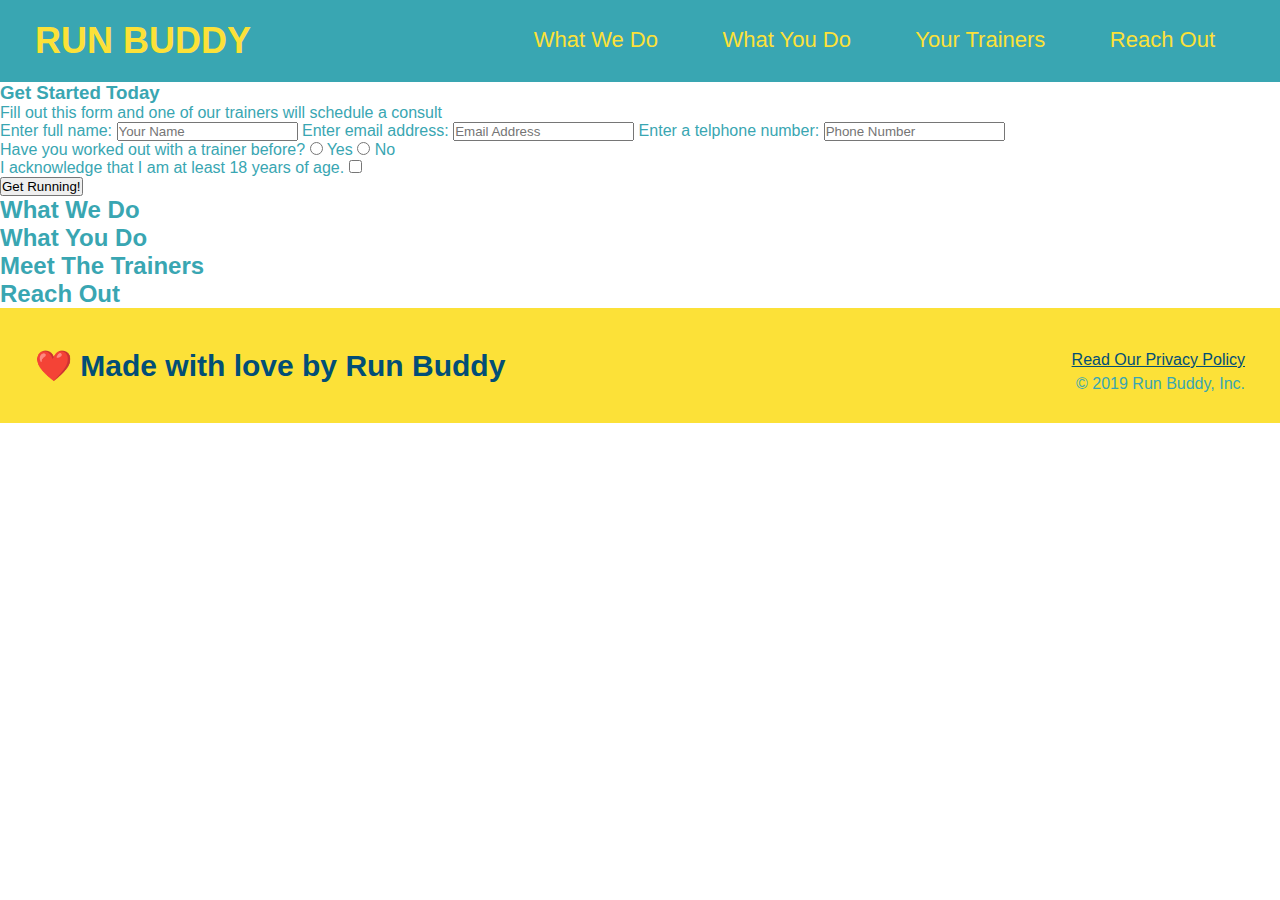
==== index.html @ 5d07b34a "added trainer consult form contents" ====
<!DOCTYPE html>

<html lang="en">

    <head>

        <meta charset="UTF-8"/>

        <link rel = "stylesheet" href = "./assets/css/style.css">

        <title>Run Buddy</title>

    </head>

    <body>
        <!--Header Section-->
        <header>
            <h1>RUN BUDDY</h1>
            <nav>
                <!-- Unordered List Element -->
                <ul>
                    <!-- List Item Element -->
                    <li>
                        <!-- Anchor Element -->
                        <a href = "#what-we-do">What We Do</a>
                    </li>

                    <li>
                        <a href = "#what-you-do">What You Do</a>
                    </li>

                    <li>
                        <a href = "#your-trainers">Your Trainers</a>
                    </li>

                    <li>
                        <a href = "#reach-out">Reach Out</a>
                    </li>
                </ul>
            </nav>
        </header>

        <!--Hero/Jumbotron-->
        <section>
            <div>

                <h3>Get Started Today</h3>

                <p>Fill out this form and one of our trainers will schedule a consult</p>
            
            <!-- Add Form Element -->
            <form>

                <!-- Full Name -->
                <label for="name">Enter full name:</label>

                <input type="text" placeholder="Your Name" name="name" id="name"/>

                <!-- Email -->
                <label for="email">Enter email address:</label>

                <input type="email" placeholder="Email Address" name="email" id="email"/>

                <!-- Phone -->
                <label for="phone">Enter a telphone number:</label>

                <input type="tel" placeholder="Phone Number" name="phone" id="phone"/>

                <p>
                    Have you worked out with a trainer before?

                    <input type="radio" name="trainer-confirm" id="trainer-yes"/>

                    <label for="trainer-yes">Yes</label>

                    <input type="radio" name="trainer-confirm" id="trainer-no"/>

                    <label for="trainer-no">No</label>

                </p>

                <p>

                    <label for="checkbox">I acknowledge that I am at least 18 years of age.</label>

                    <input type="checkbox" name="age-confirm" id="checkbox"/>

                </p>
                <button type="submit">

                    Get Running!
                
                </button>
            </form>
            </div>
        </section>
        
        <!--What We Do Section-->
        <section>
            <h2>What We Do</h2>
        </section>

        <!--What You Do Section-->
        <section>
            <h2>What You Do</h2>
        </section>

        <!--Meet The Trainers Section-->
        <section>
            <h2>Meet The Trainers</h2>
        </section>

        <!--Reach Out Section-->
        <section>
            <h2>Reach Out</h2>
        </section>

        <!--Footer Section-->
        <footer>
            <h2>❤️ Made with love by Run Buddy</h2>

            <div>
                <a href = "#">Read Our Privacy Policy</a><br />

                &copy; 2019 Run Buddy, Inc.

            </div>
        </footer>
        
    </body>

</html>
---- assets/css/style.css ----
*{
    margin: 0;

    padding: 0;

    box-sizing: border-box;
}

body {
    /* more on this crazy alphanumerical value in a minute*/
    color: #39a6b2;

    font-family: Arial, Helvetica, sans-serif;
}

header{
    /* apply styles to <header> */
    padding: 20px 35px;

    background-color: #39a6b2;  
}
header h1 {
    font-weight: bold;

    font-size: 36px;

    color: #fce138;

    margin: 0;

    display: inline;
}

header a{
    text-decoration: none;

    color: #fce138;
}

header nav{
    float: right;

    margin: 7px 0;

}
header nav ul li{
    display: inline;

}

header nav ul li a{
    margin: 0 30px;

    font-weight: lighter;

    font-size: 22px;

}

footer {
    background-color: #fce138;

    width: 100%;

    padding: 40px 35px;
}

footer h2{
    display: inline;

    color: #024e76;
    
    font-size: 30px;

    margin: 0;
}

footer div{
    float: right;

    line-height: 1.5;

    text-align: right;
}

footer a{
    color: #024e76;
}
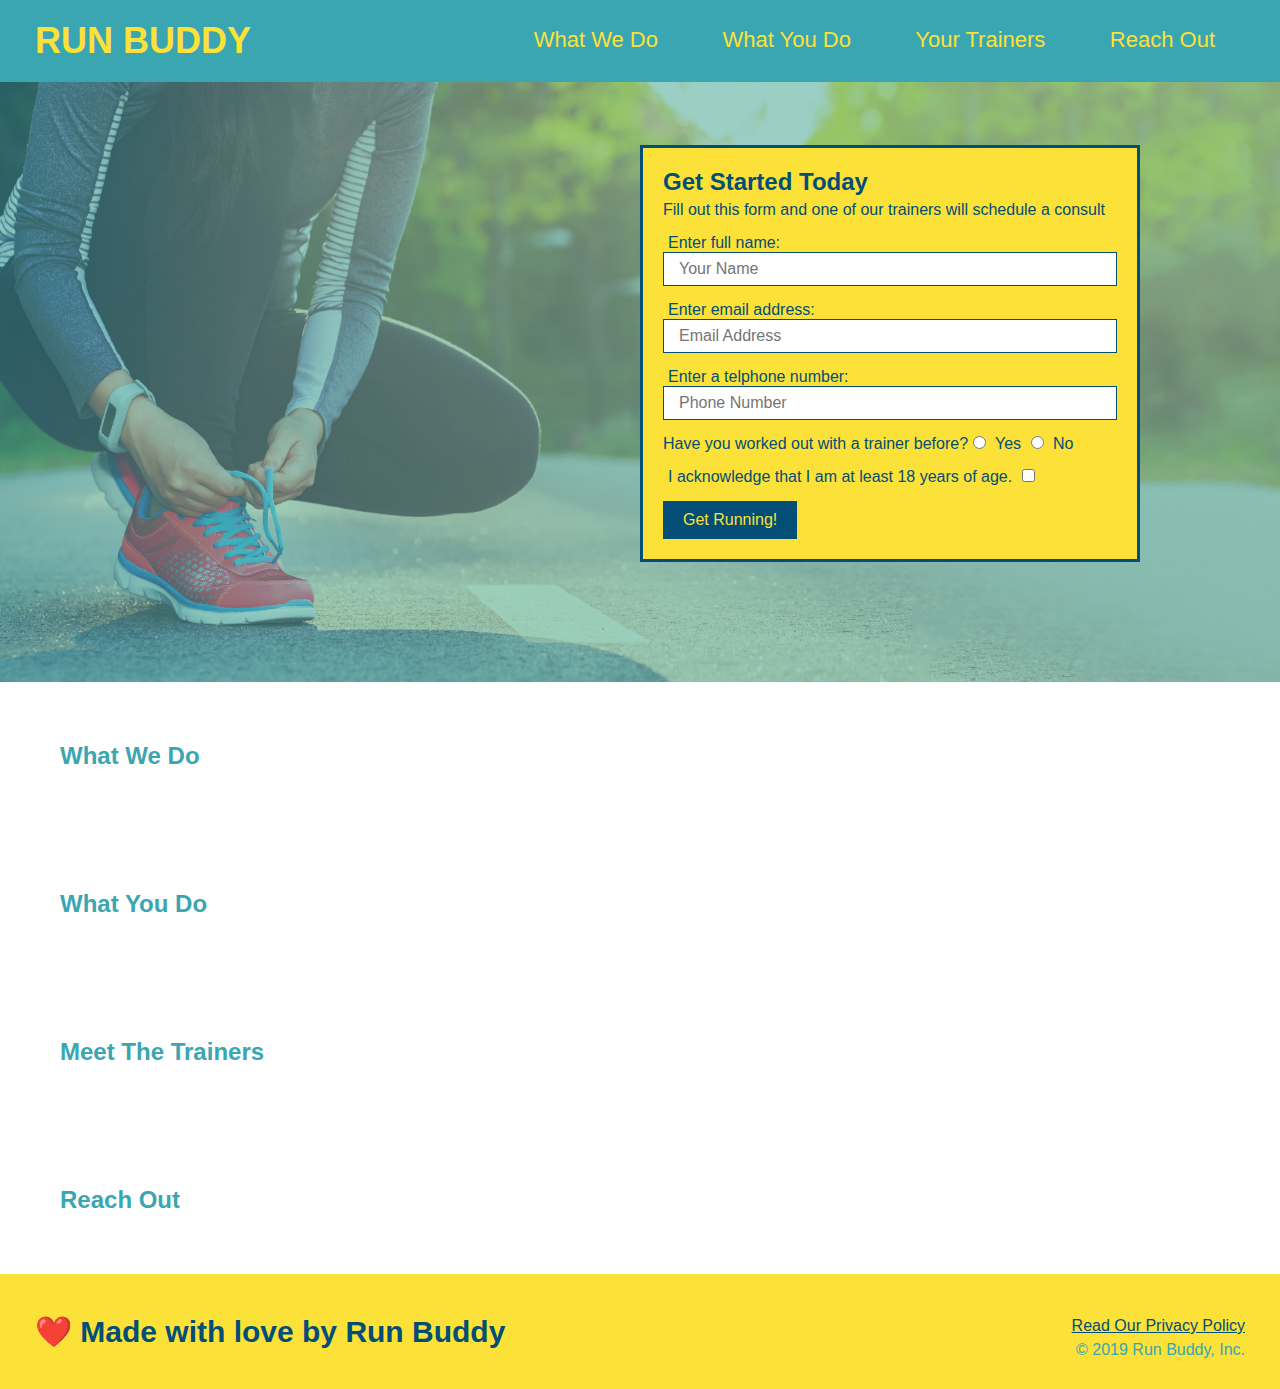
==== commit e2c4b2d5: "completed hero-form" ====
--- a/index.html
+++ b/index.html
@@ -41,8 +41,8 @@
         </header>
 
         <!--Hero/Jumbotron-->
-        <section>
-            <div>
+        <section class="hero">
+            <div class="hero-form">
 
                 <h3>Get Started Today</h3>
 
@@ -54,17 +54,17 @@
                 <!-- Full Name -->
                 <label for="name">Enter full name:</label>
 
-                <input type="text" placeholder="Your Name" name="name" id="name"/>
+                <input type="text" placeholder="Your Name" name="name" id="name" class="form-input"/>
 
                 <!-- Email -->
                 <label for="email">Enter email address:</label>
 
-                <input type="email" placeholder="Email Address" name="email" id="email"/>
+                <input type="email" placeholder="Email Address" name="email" id="email" class="form-input"/>
 
                 <!-- Phone -->
                 <label for="phone">Enter a telphone number:</label>
 
-                <input type="tel" placeholder="Phone Number" name="phone" id="phone"/>
+                <input type="tel" placeholder="Phone Number" name="phone" id="phone" class="form-input"/>
 
                 <p>
                     Have you worked out with a trainer before?
--- a/assets/css/style.css
+++ b/assets/css/style.css
@@ -85,4 +85,84 @@
 
 footer a{
     color: #024e76;
-}+}
+
+section{
+    padding: 60px;
+
+}
+
+/* Hero Styling*/
+.hero{
+    background-image: url("../images/hero-bg.jpg");
+
+    height: 600px;
+
+    background-size: cover;
+
+    background-position: center;
+
+    position: relative;
+}
+
+.hero-form{
+    color: #024e76;
+
+    background-color: #fce138 ;
+
+    padding: 20px;
+
+    width: 500px;
+    
+    border: solid 3px #024e76;
+    
+    position: absolute;
+
+    bottom: 120px;
+
+    right: 140px;
+}
+
+.hero-form h3{
+    margin: 0;
+
+    font-size: 24px;
+}
+
+.hero-form p{
+    margin: 5px 0 15px 0;
+}
+
+.form-input{
+    border: 1px solid #024e76;
+
+    display: block;
+
+    padding: 7px 15px;
+
+    font-size: 16px;
+
+    color: #024e76;
+
+    width: 100%;
+
+    margin-bottom: 15px;
+
+}
+
+.hero-form label{
+    margin: 0 5px;
+}
+
+.hero-form button{
+    color: #fce138;
+
+    background-color: #024e76;
+    
+    border: none;
+
+    padding: 10px 20px;
+    
+    font-size: 16px;
+}
+/* Hero Styling End*/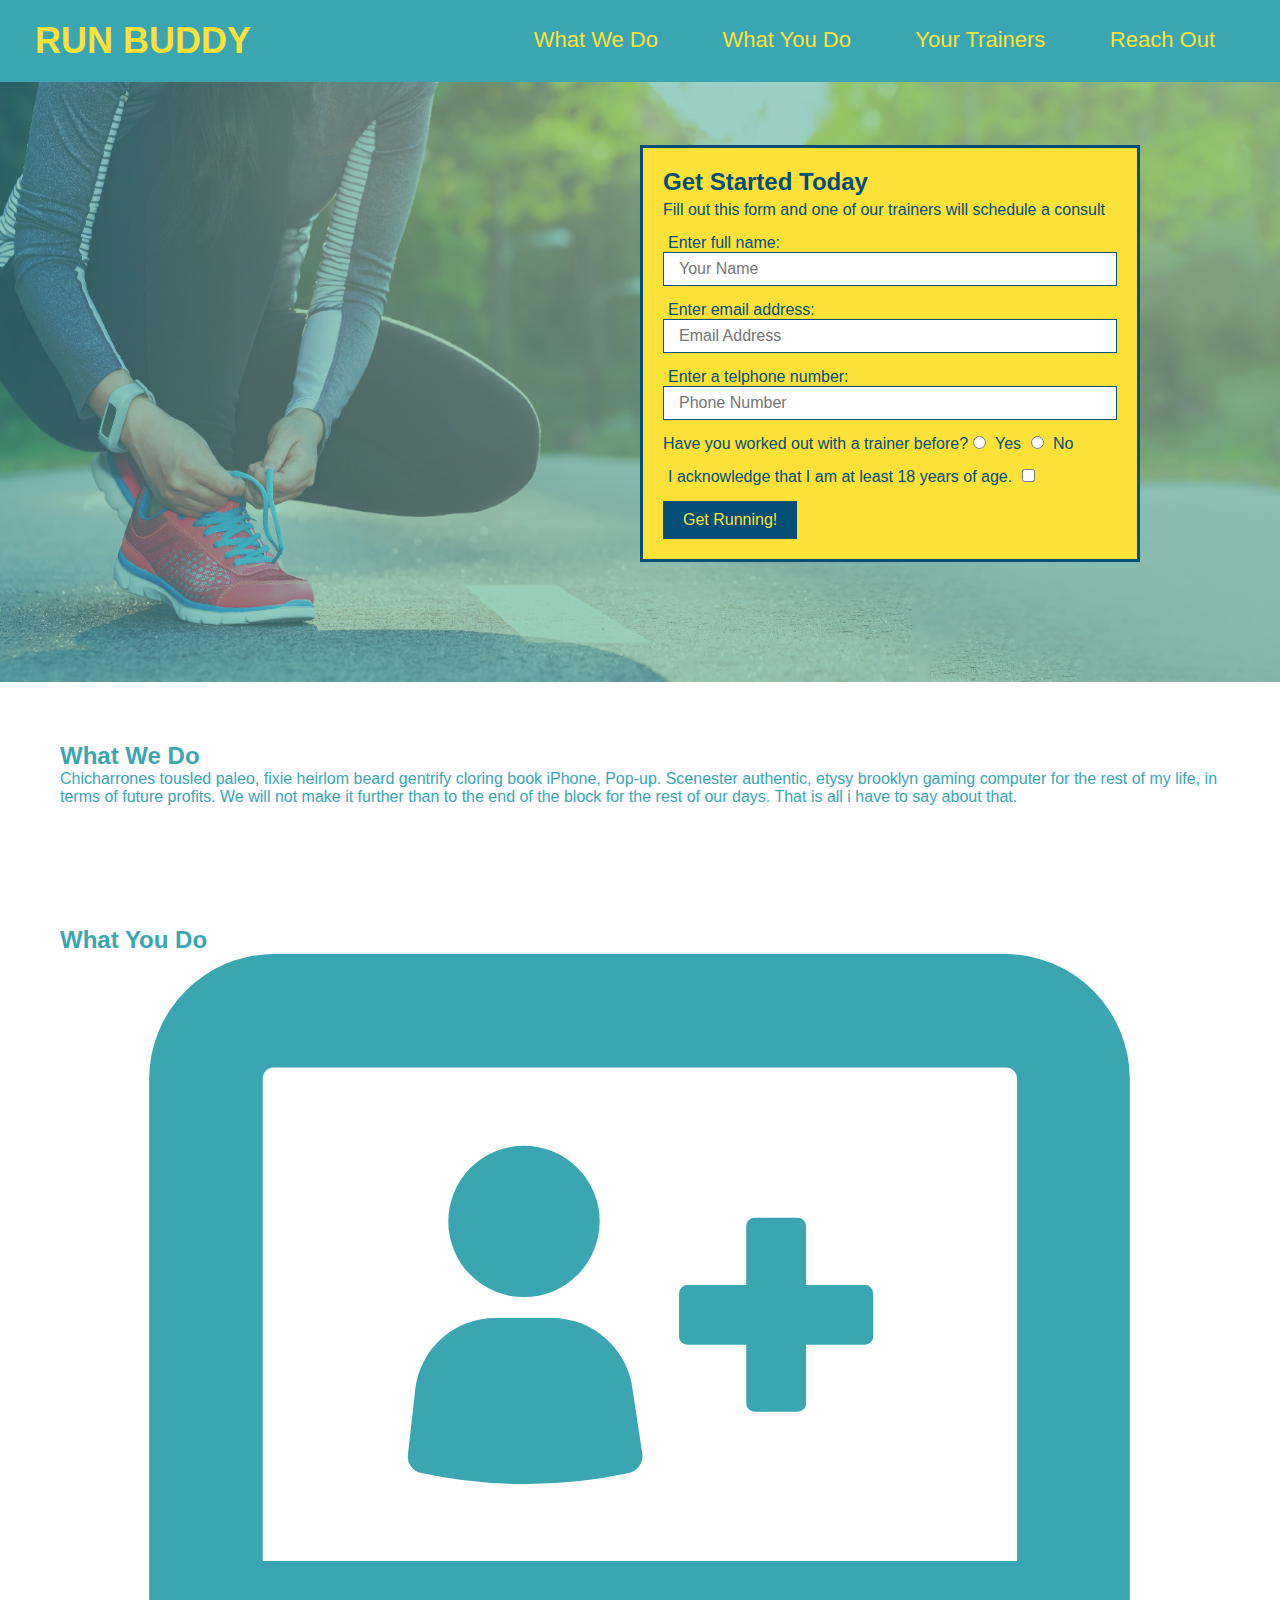
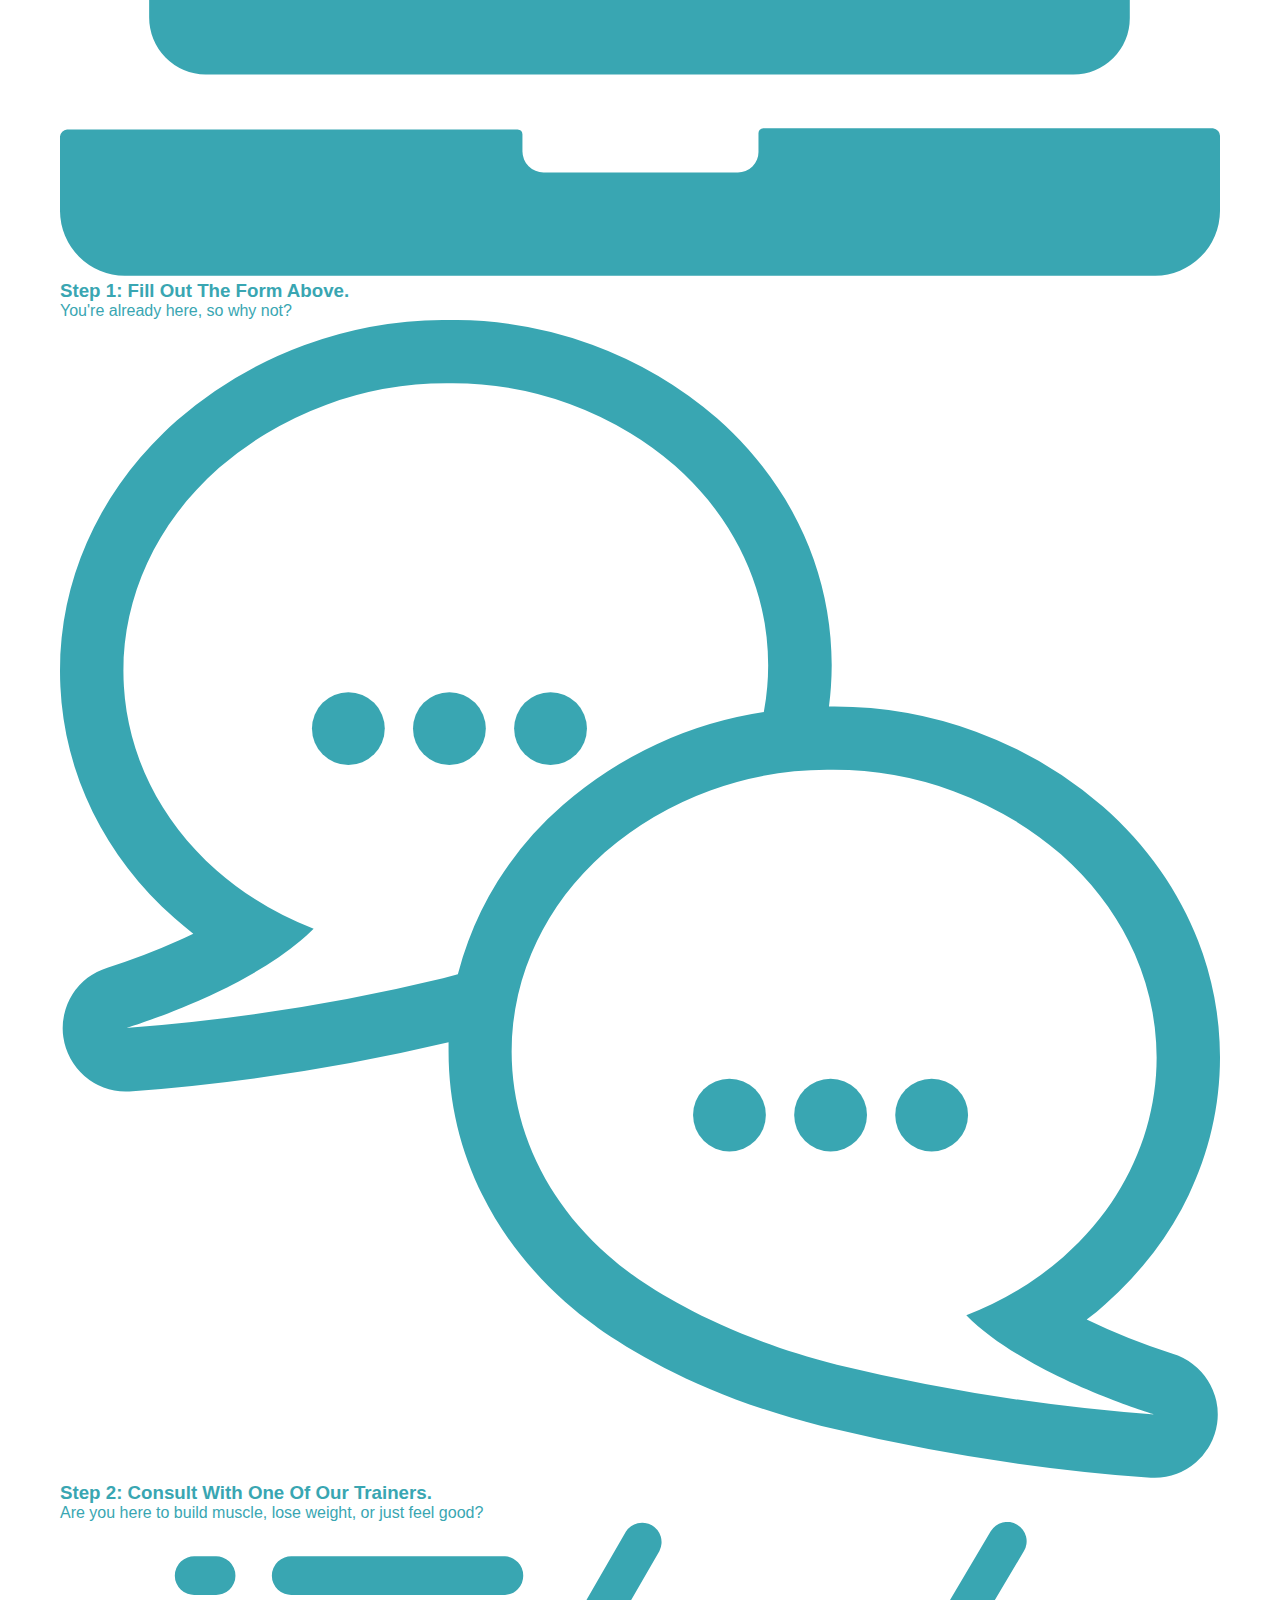
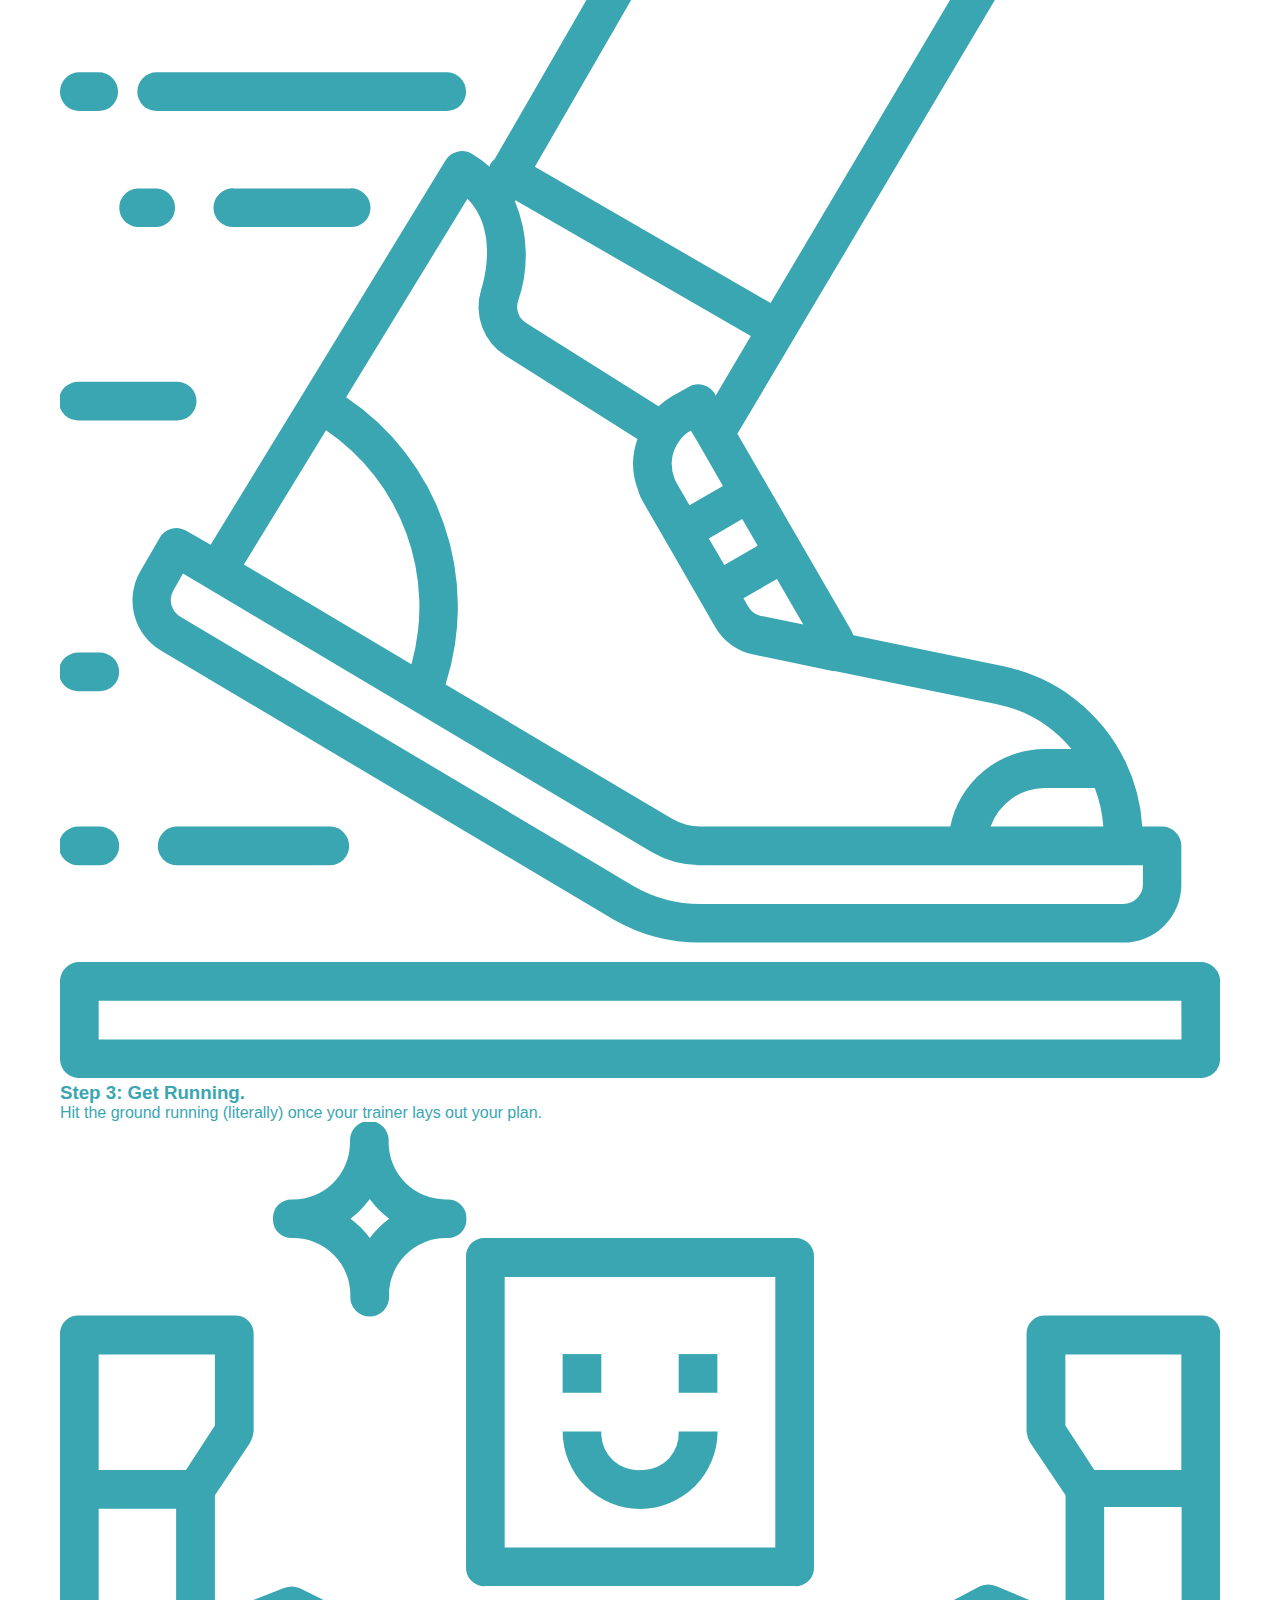
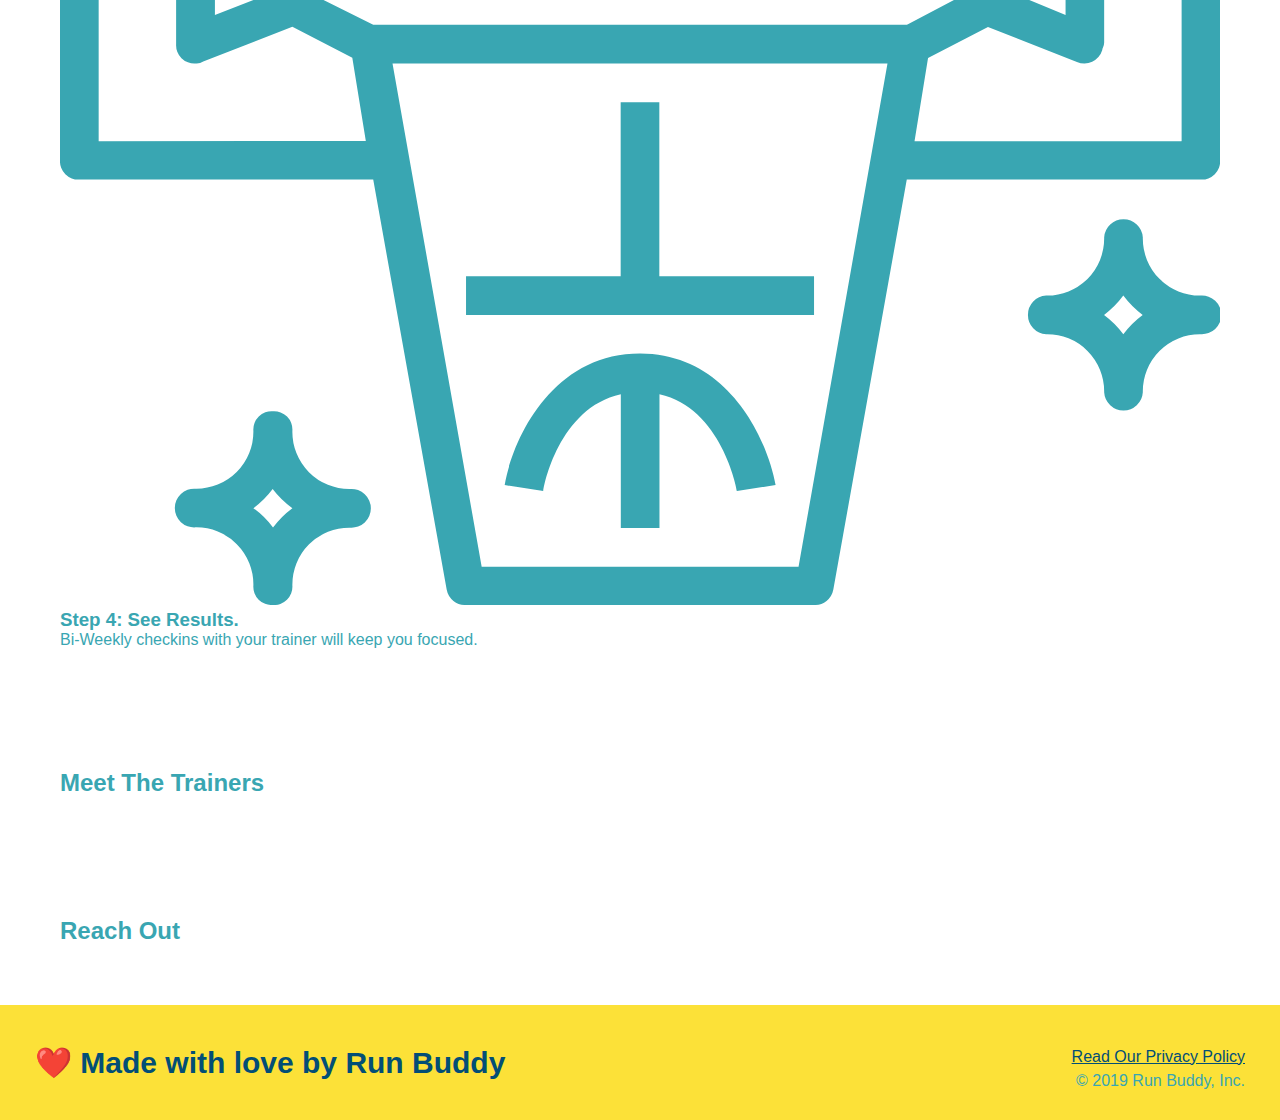
==== commit 04e6d309: "added step icons for what you do section" ====
--- a/index.html
+++ b/index.html
@@ -39,7 +39,7 @@
                 </ul>
             </nav>
         </header>
-
+        
         <!--Hero/Jumbotron-->
         <section class="hero">
             <div class="hero-form">
@@ -96,22 +96,68 @@
         </section>
         
         <!--What We Do Section-->
-        <section>
+        <section id="what-we-do">
             <h2>What We Do</h2>
+
+            <p>
+                Chicharrones tousled paleo,  fixie heirlom beard gentrify cloring book iPhone, Pop-up. Scenester authentic, etysy brooklyn gaming computer for the rest of my life, in terms of future profits. We will not make it further than to the end of the block for the rest of our days. That is all i have to say about that.
+            </p>
+
         </section>
 
         <!--What You Do Section-->
-        <section>
+        <section id="what-you-do">
             <h2>What You Do</h2>
+
+                <div>
+
+                    <img src="./assets/images/step-1.svg" alt=""/>
+
+                    <h3>Step 1: Fill Out The Form Above.</h3>
+
+                    <p>You're already here, so why not?</p>
+
+                </div>
+                
+                <div>
+
+                    <img src="./assets/images/step-2.svg" alt=""/>
+
+                    <h3>Step 2: Consult With One Of Our Trainers.</h3>
+
+                    <p>Are you here to build muscle, lose weight, or just feel good?</p>
+
+                </div>
+
+                <div>
+
+                    <img src="./assets/images/step-3.svg" alt=""/>
+
+                    <h3>Step 3: Get Running.</h3>
+
+                    <p>Hit the ground running (literally) once your trainer lays out your plan.</p>
+
+                </div>
+
+                <div>
+
+                    <img src="./assets/images/step-4.svg" alt=""/>
+
+                    <h3>Step 4: See Results.</h3>
+
+                    <p>Bi-Weekly checkins with your trainer will keep you focused.</p>
+                    
+                </div>
+
         </section>
 
         <!--Meet The Trainers Section-->
-        <section>
+        <section id="your-trainers">
             <h2>Meet The Trainers</h2>
         </section>
 
         <!--Reach Out Section-->
-        <section>
+        <section id="reach-out">
             <h2>Reach Out</h2>
         </section>
 
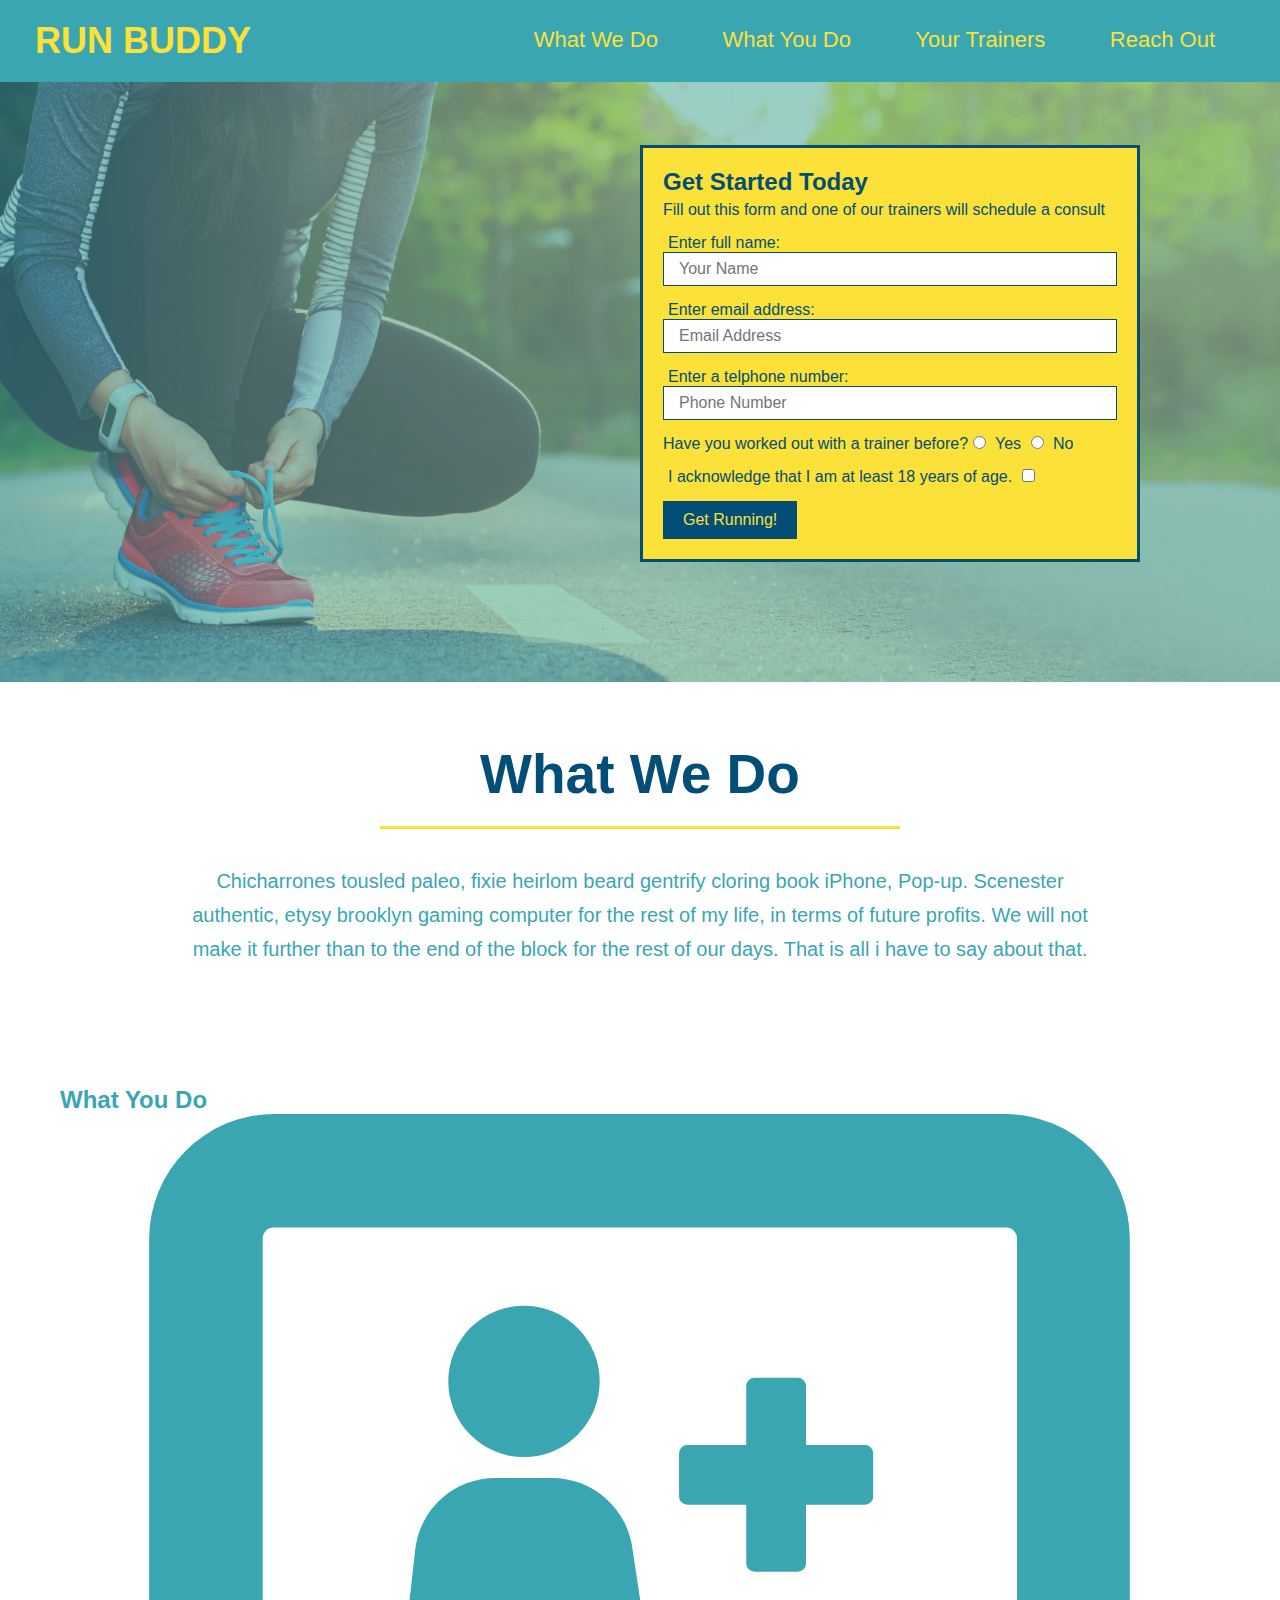
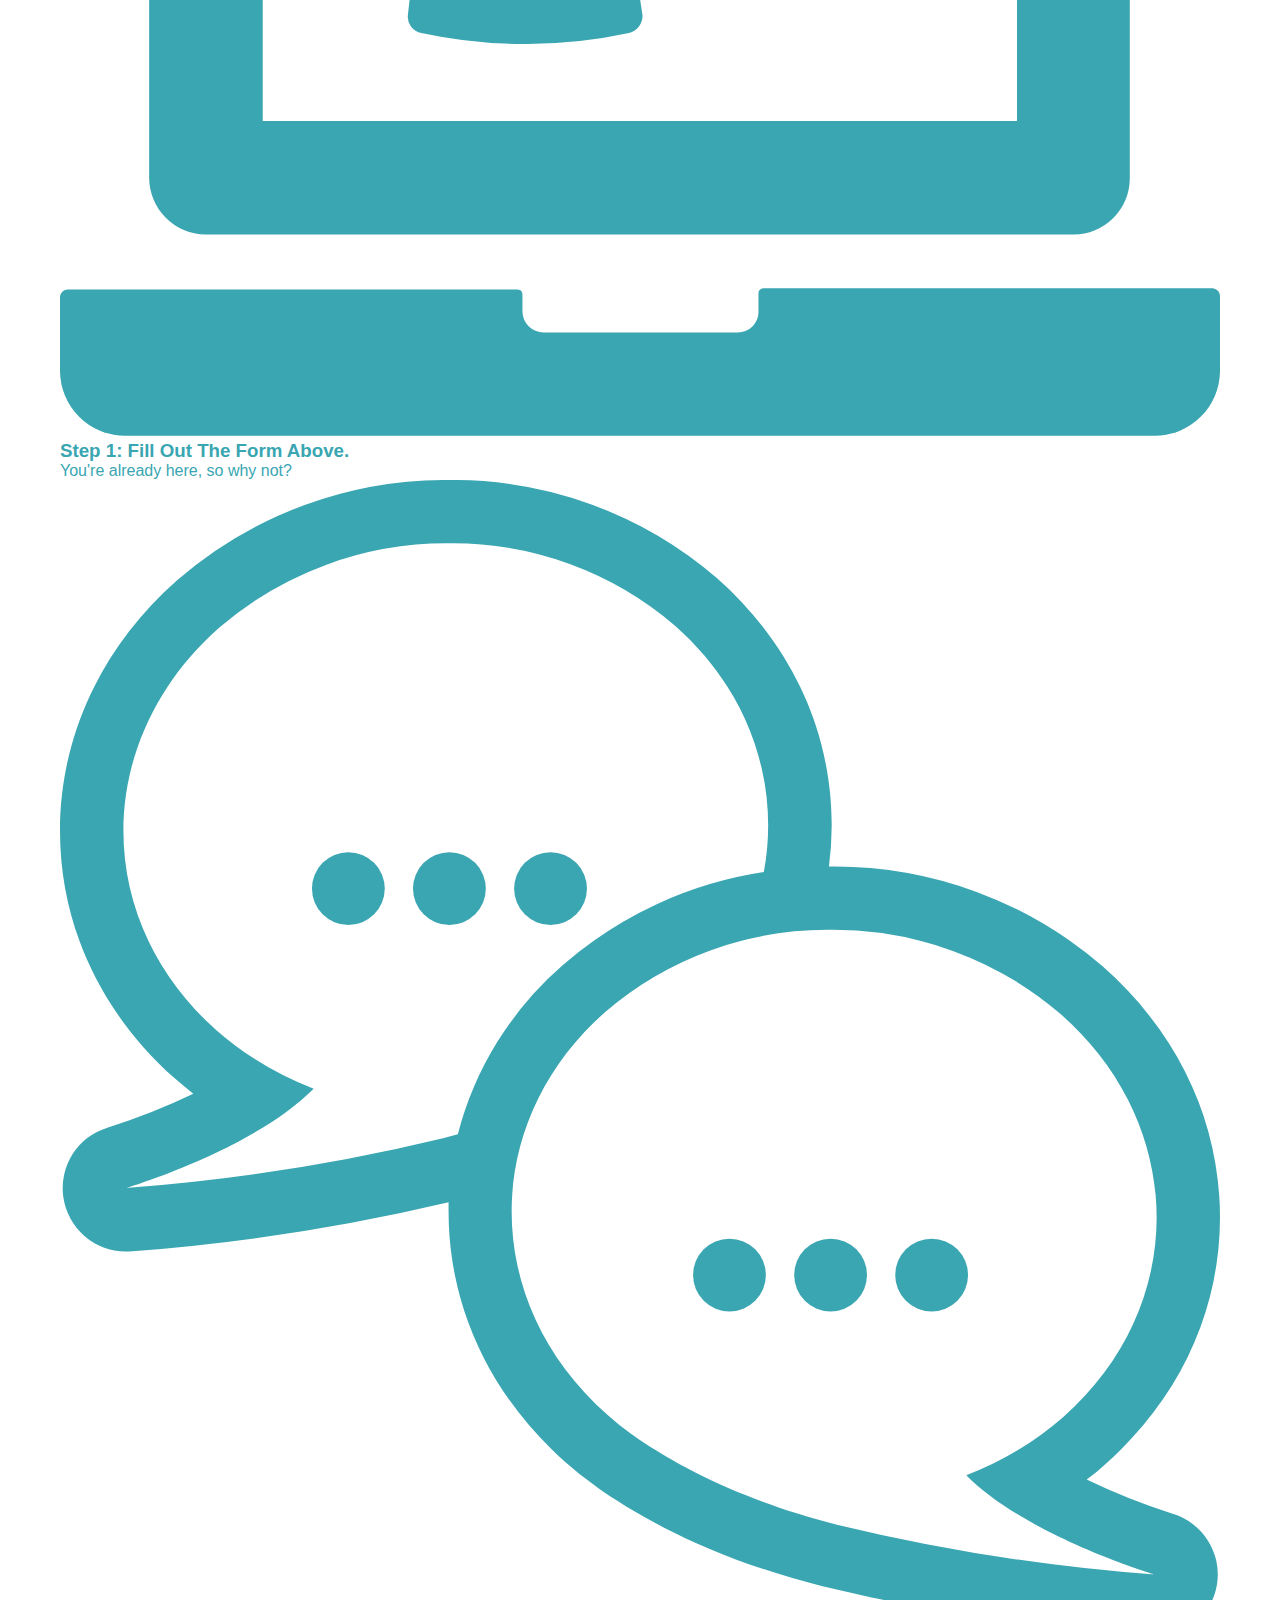
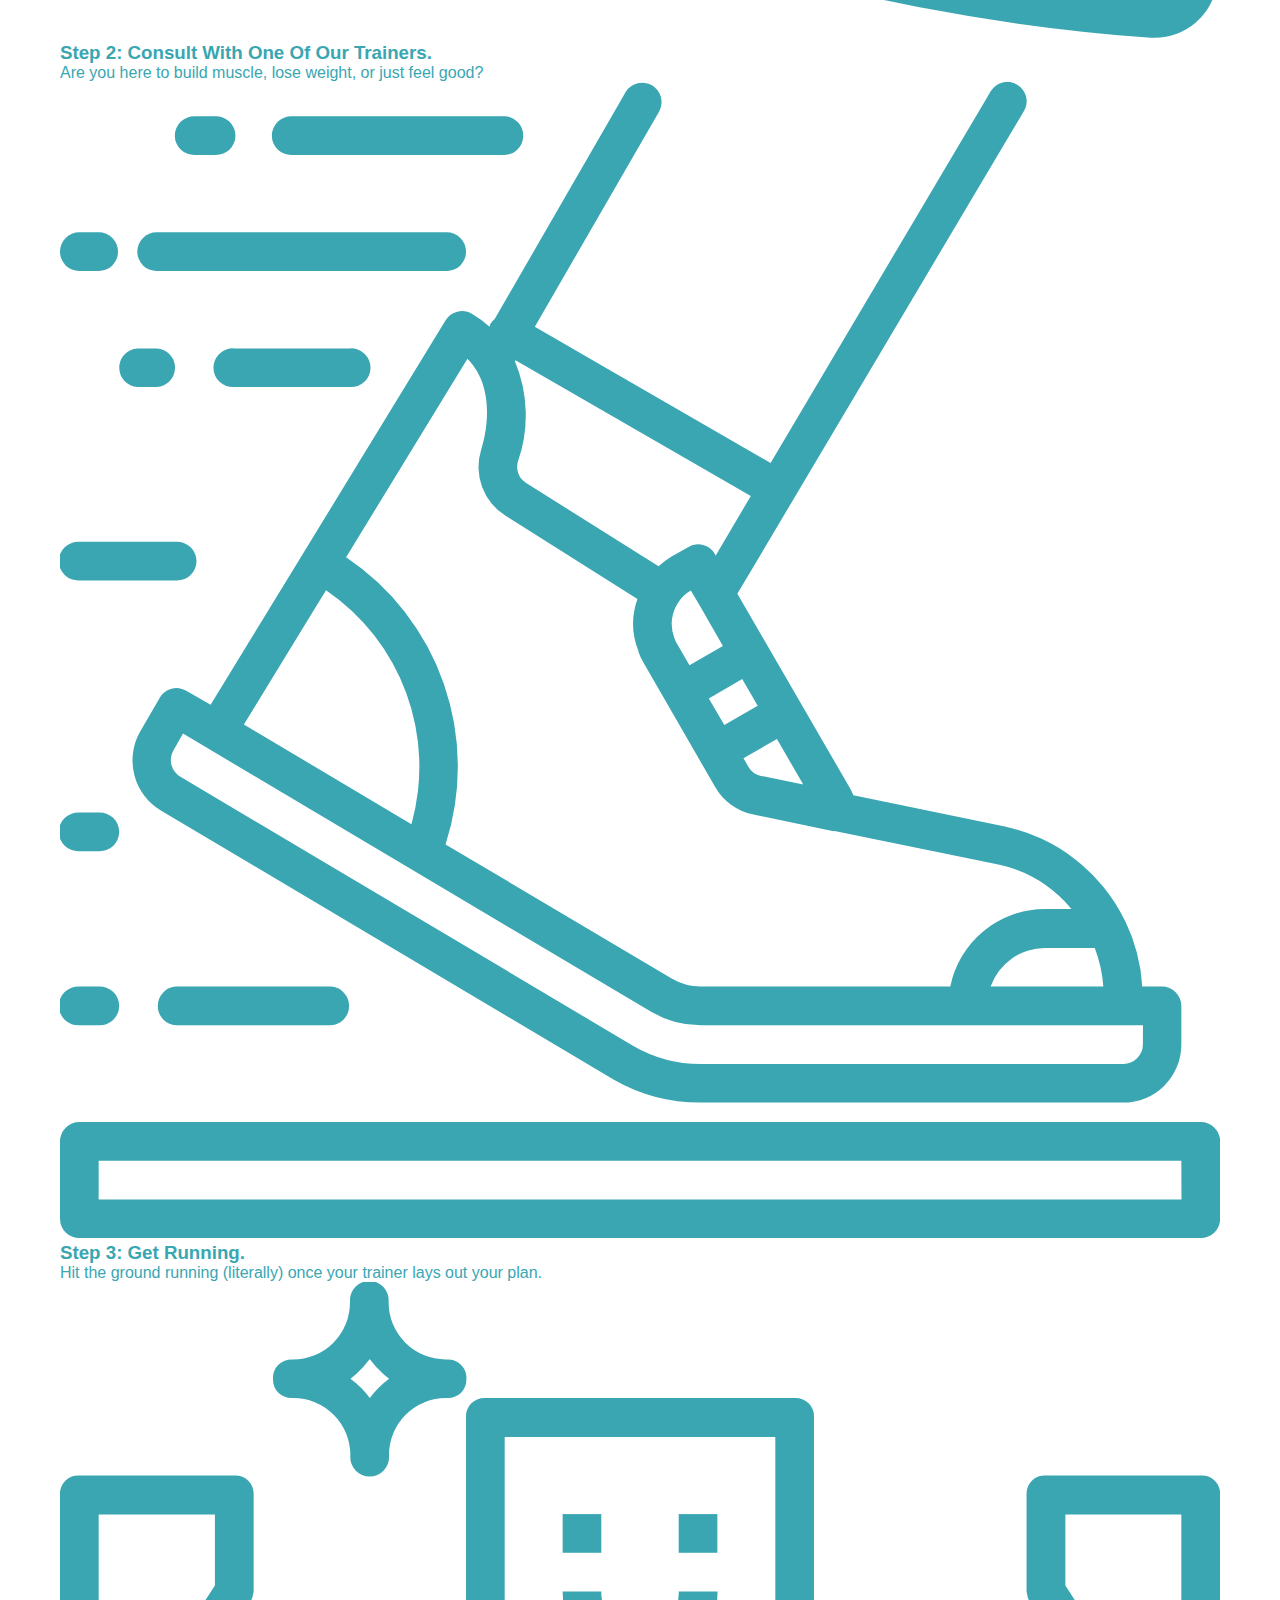
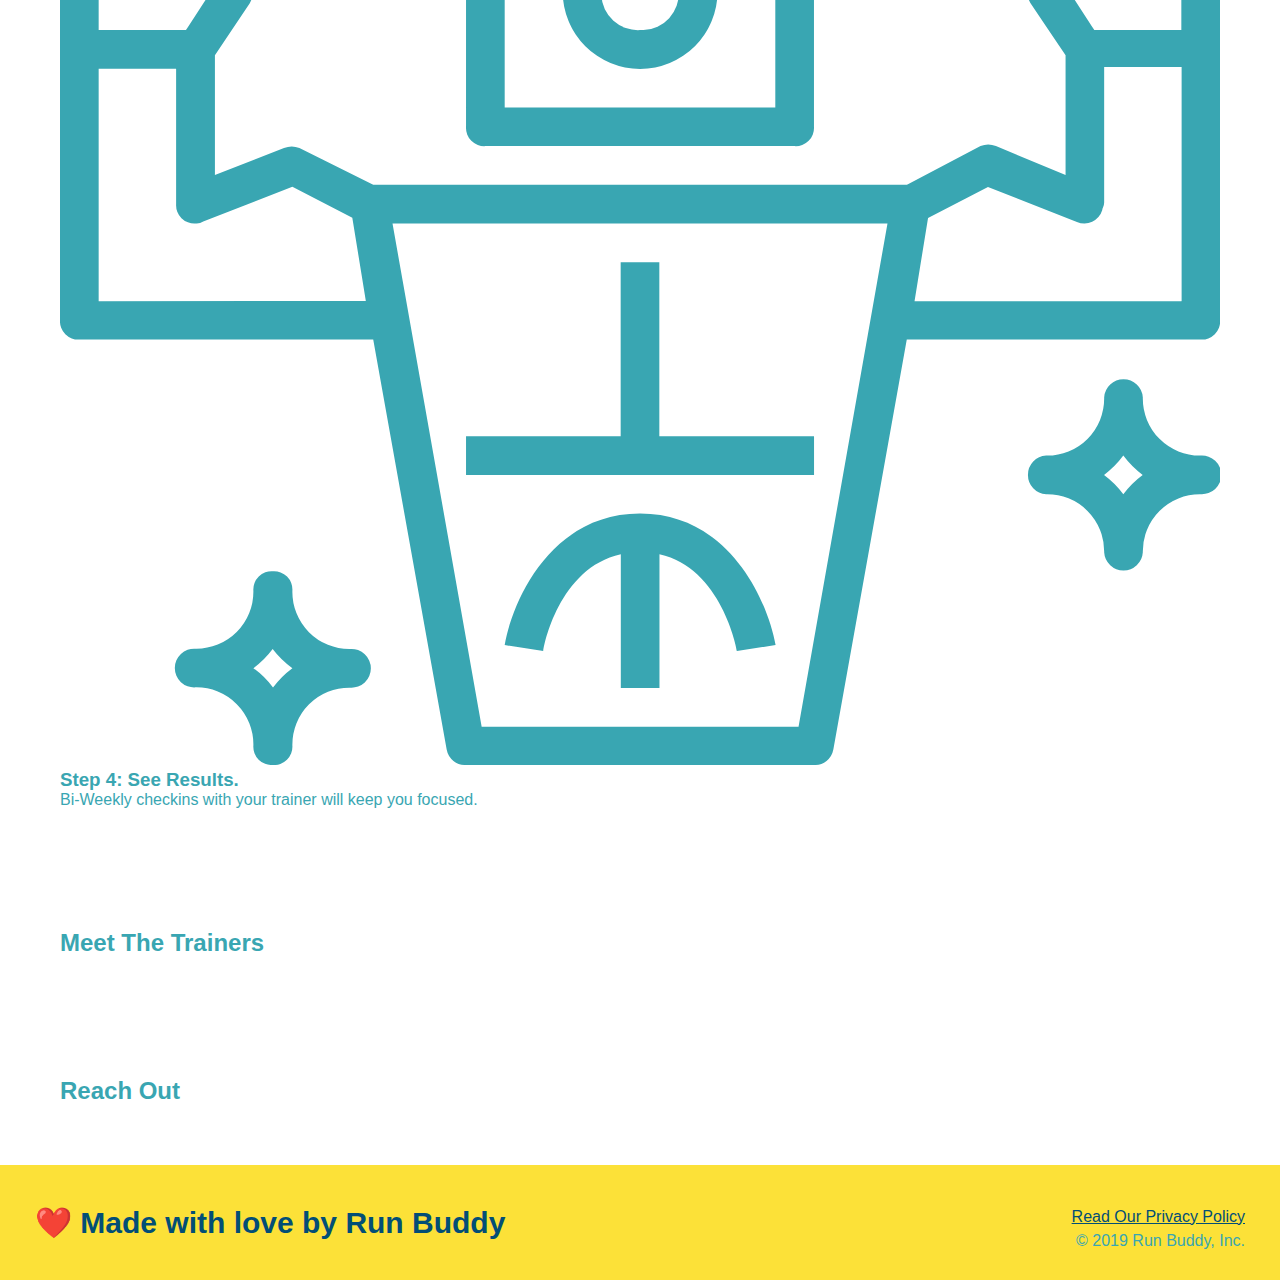
==== commit 8524e442: "added style to what we do section" ====
--- a/index.html
+++ b/index.html
@@ -96,7 +96,7 @@
         </section>
         
         <!--What We Do Section-->
-        <section id="what-we-do">
+        <section id="what-we-do" class="intro">
             <h2>What We Do</h2>
 
             <p>
@@ -146,7 +146,7 @@
                     <h3>Step 4: See Results.</h3>
 
                     <p>Bi-Weekly checkins with your trainer will keep you focused.</p>
-                    
+
                 </div>
 
         </section>
--- a/assets/css/style.css
+++ b/assets/css/style.css
@@ -165,4 +165,38 @@
     
     font-size: 16px;
 }
-/* Hero Styling End*/+/* Hero Styling End*/
+
+.intro{
+    text-align: center;
+}
+
+.intro h2{
+
+    font-size: 55px;
+
+    color: #024e76;
+
+    margin-bottom: 35px;
+
+    padding: 0 100px 20px 100px;
+
+    border-bottom: 3px solid;
+
+    border-color: #fce138;
+
+    display: inline-block;
+
+}
+
+.intro p{
+    line-height: 1.7;
+
+    color: #39a6b2;
+
+    width: 80%;
+
+    font-size: 20px;
+
+    margin: 0 auto;
+}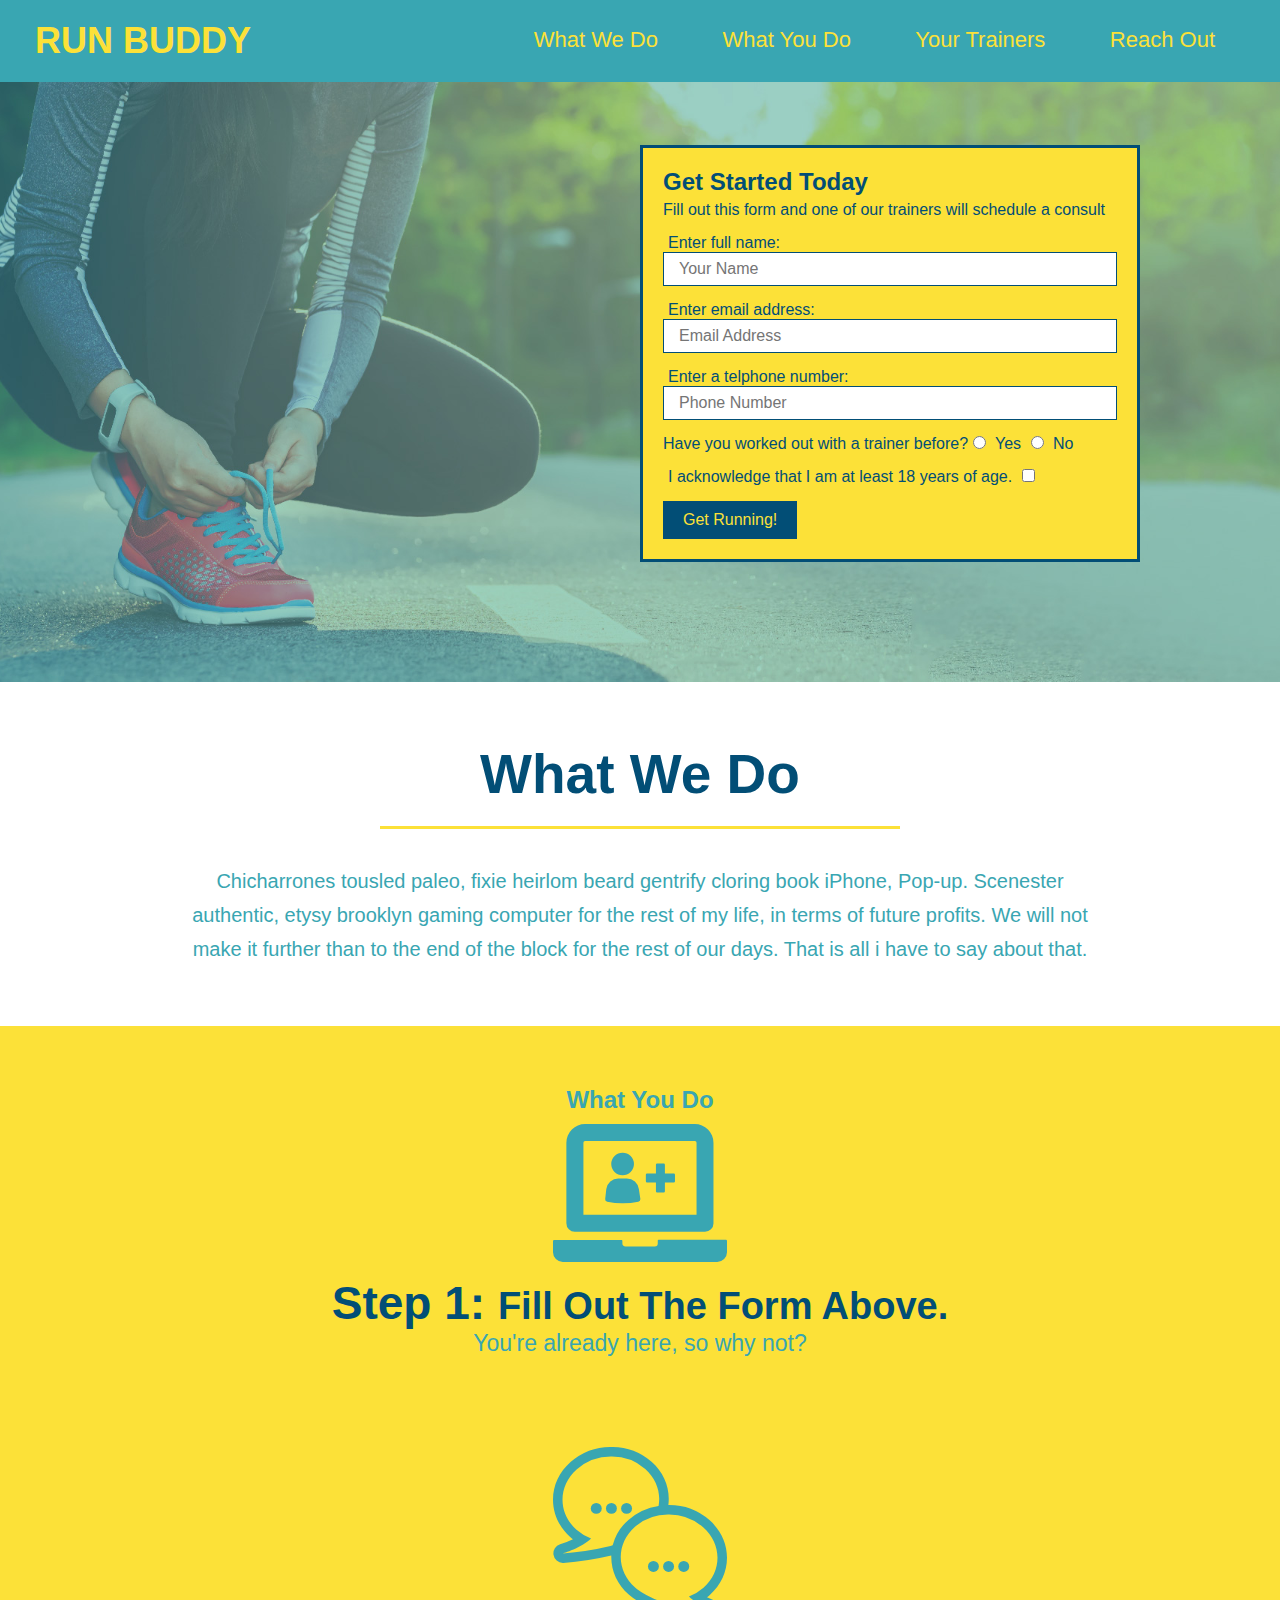
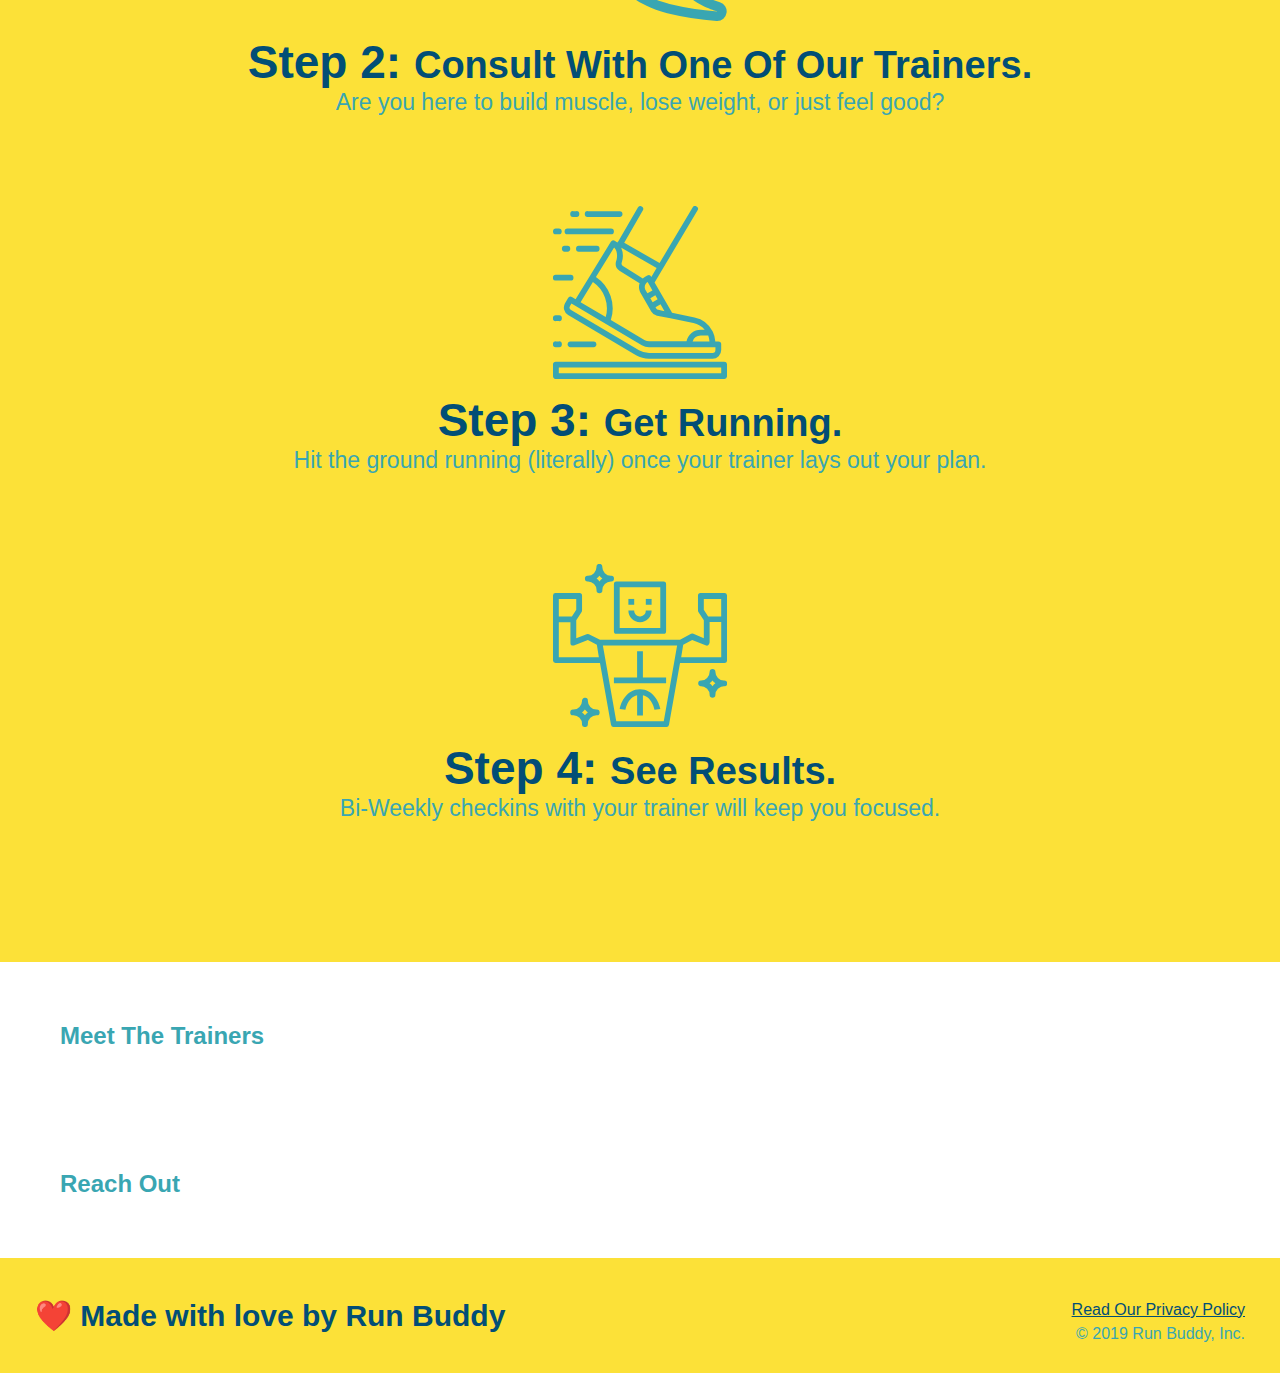
==== commit 114caed2: "style what you do section" ====
--- a/index.html
+++ b/index.html
@@ -97,7 +97,7 @@
         
         <!--What We Do Section-->
         <section id="what-we-do" class="intro">
-            <h2>What We Do</h2>
+            <h2 class="section-title primary-border">What We Do</h2>
 
             <p>
                 Chicharrones tousled paleo,  fixie heirlom beard gentrify cloring book iPhone, Pop-up. Scenester authentic, etysy brooklyn gaming computer for the rest of my life, in terms of future profits. We will not make it further than to the end of the block for the rest of our days. That is all i have to say about that.
@@ -106,14 +106,14 @@
         </section>
 
         <!--What You Do Section-->
-        <section id="what-you-do">
-            <h2>What You Do</h2>
+        <section id="what-you-do" class="steps">
+            <h2 class="section-tile secondary-border">What You Do</h2>
 
                 <div>
 
                     <img src="./assets/images/step-1.svg" alt=""/>
 
-                    <h3>Step 1: Fill Out The Form Above.</h3>
+                    <h3>Step 1: <span>Fill Out The Form Above.</span></h3>
 
                     <p>You're already here, so why not?</p>
 
@@ -123,7 +123,7 @@
 
                     <img src="./assets/images/step-2.svg" alt=""/>
 
-                    <h3>Step 2: Consult With One Of Our Trainers.</h3>
+                    <h3>Step 2: <span>Consult With One Of Our Trainers.</span></h3>
 
                     <p>Are you here to build muscle, lose weight, or just feel good?</p>
 
@@ -133,7 +133,7 @@
 
                     <img src="./assets/images/step-3.svg" alt=""/>
 
-                    <h3>Step 3: Get Running.</h3>
+                    <h3>Step 3: <span>Get Running.</span></h3>
 
                     <p>Hit the ground running (literally) once your trainer lays out your plan.</p>
 
@@ -143,7 +143,7 @@
 
                     <img src="./assets/images/step-4.svg" alt=""/>
 
-                    <h3>Step 4: See Results.</h3>
+                    <h3>Step 4: <span>See Results.</span></h3>
 
                     <p>Bi-Weekly checkins with your trainer will keep you focused.</p>
 
--- a/assets/css/style.css
+++ b/assets/css/style.css
@@ -171,24 +171,6 @@
     text-align: center;
 }
 
-.intro h2{
-
-    font-size: 55px;
-
-    color: #024e76;
-
-    margin-bottom: 35px;
-
-    padding: 0 100px 20px 100px;
-
-    border-bottom: 3px solid;
-
-    border-color: #fce138;
-
-    display: inline-block;
-
-}
-
 .intro p{
     line-height: 1.7;
 
@@ -199,4 +181,58 @@
     font-size: 20px;
 
     margin: 0 auto;
+}
+
+.steps{
+    text-align: center;
+
+    background-color: #fce138;
+}
+
+.steps div{
+    margin-bottom: 80px;
+}
+
+.steps img{
+    width: 15%;
+
+    margin: 10px 0;
+}
+
+.steps h3{
+    color: #024e76;
+
+    font-size: 46px;
+}
+
+.steps p{
+    color:#39a6b2;
+    
+    font-size: 23px;
+}
+
+.steps span{
+    font-size: 38px;
+}
+
+.section-title{
+    font-size: 55px;
+
+    color: #024e76;
+
+    margin-bottom: 35px;
+
+    padding: 0 100px 20px 100px;
+
+    display: inline-block;
+
+    border-bottom: 3px solid;
+}
+
+.primary-border{
+    border-color: #fce138;
+}
+
+.secondary-border{
+    border-color: #39a6b2;
 }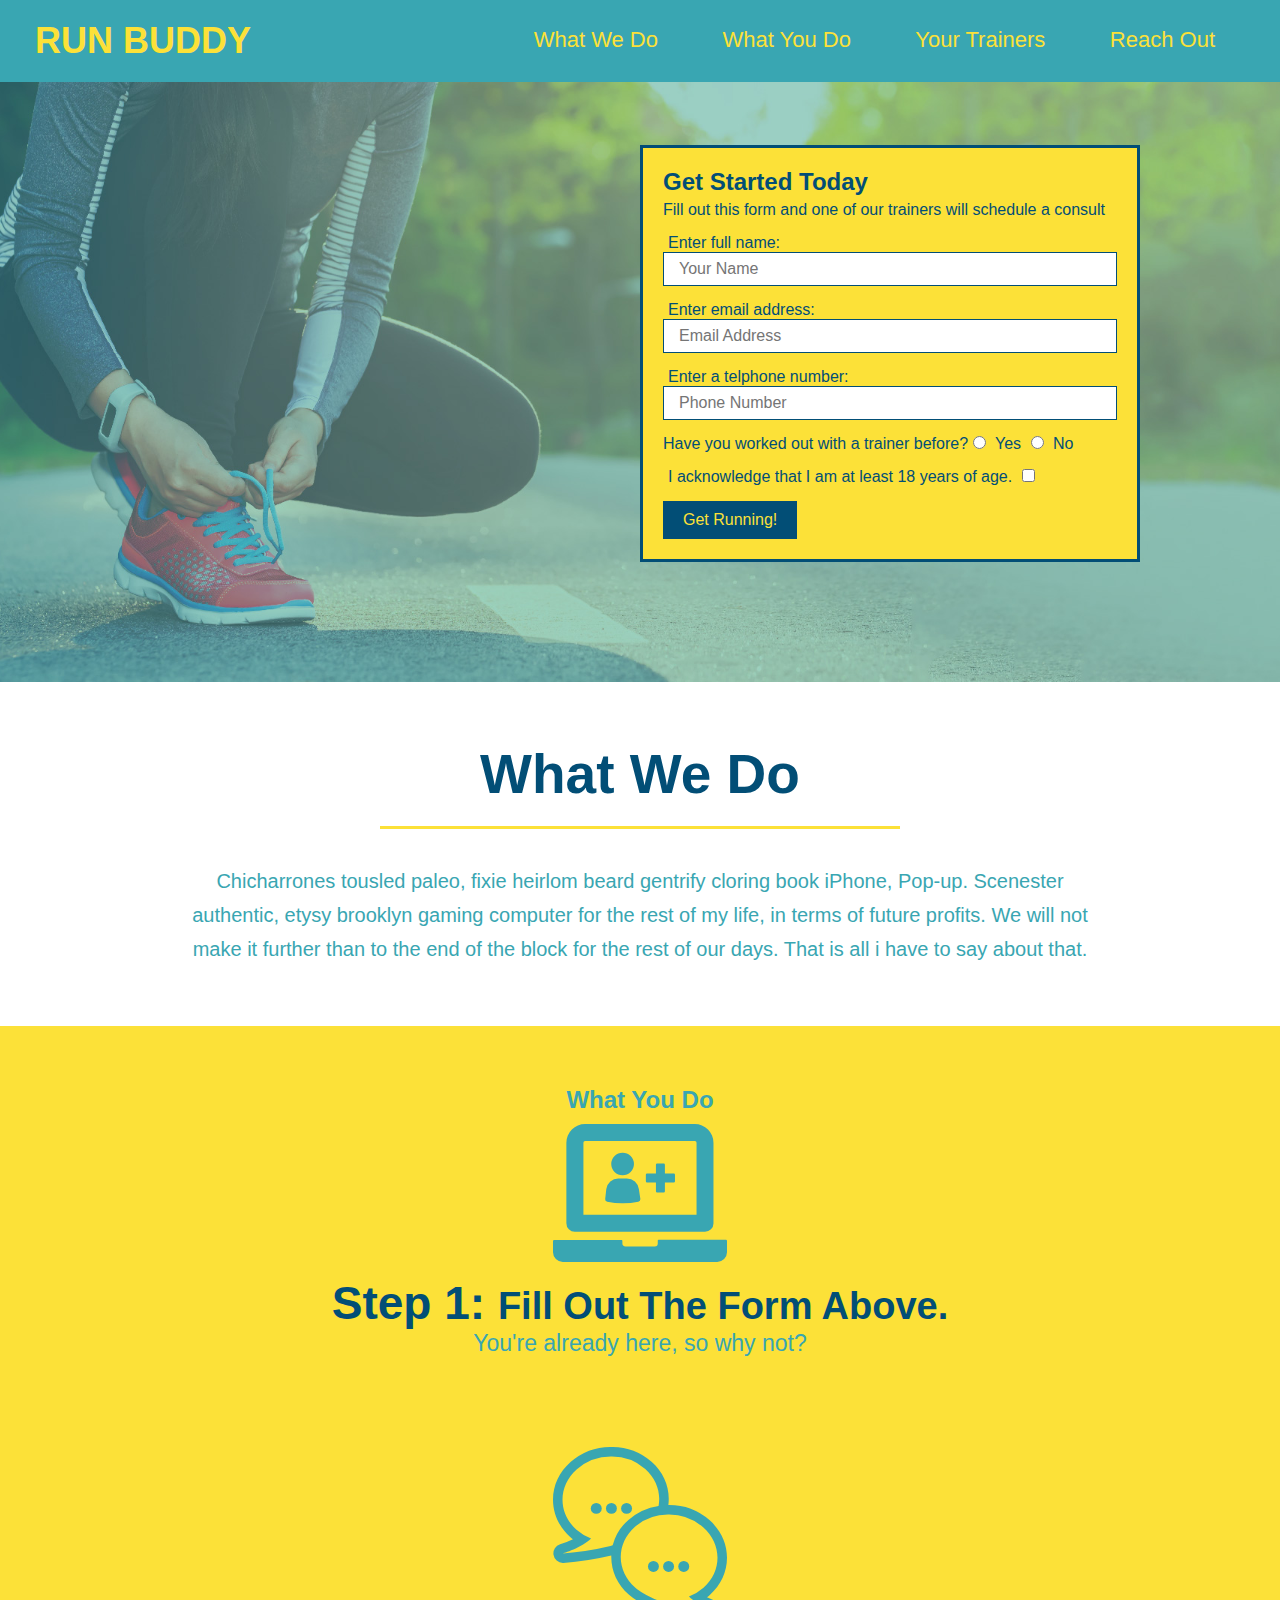
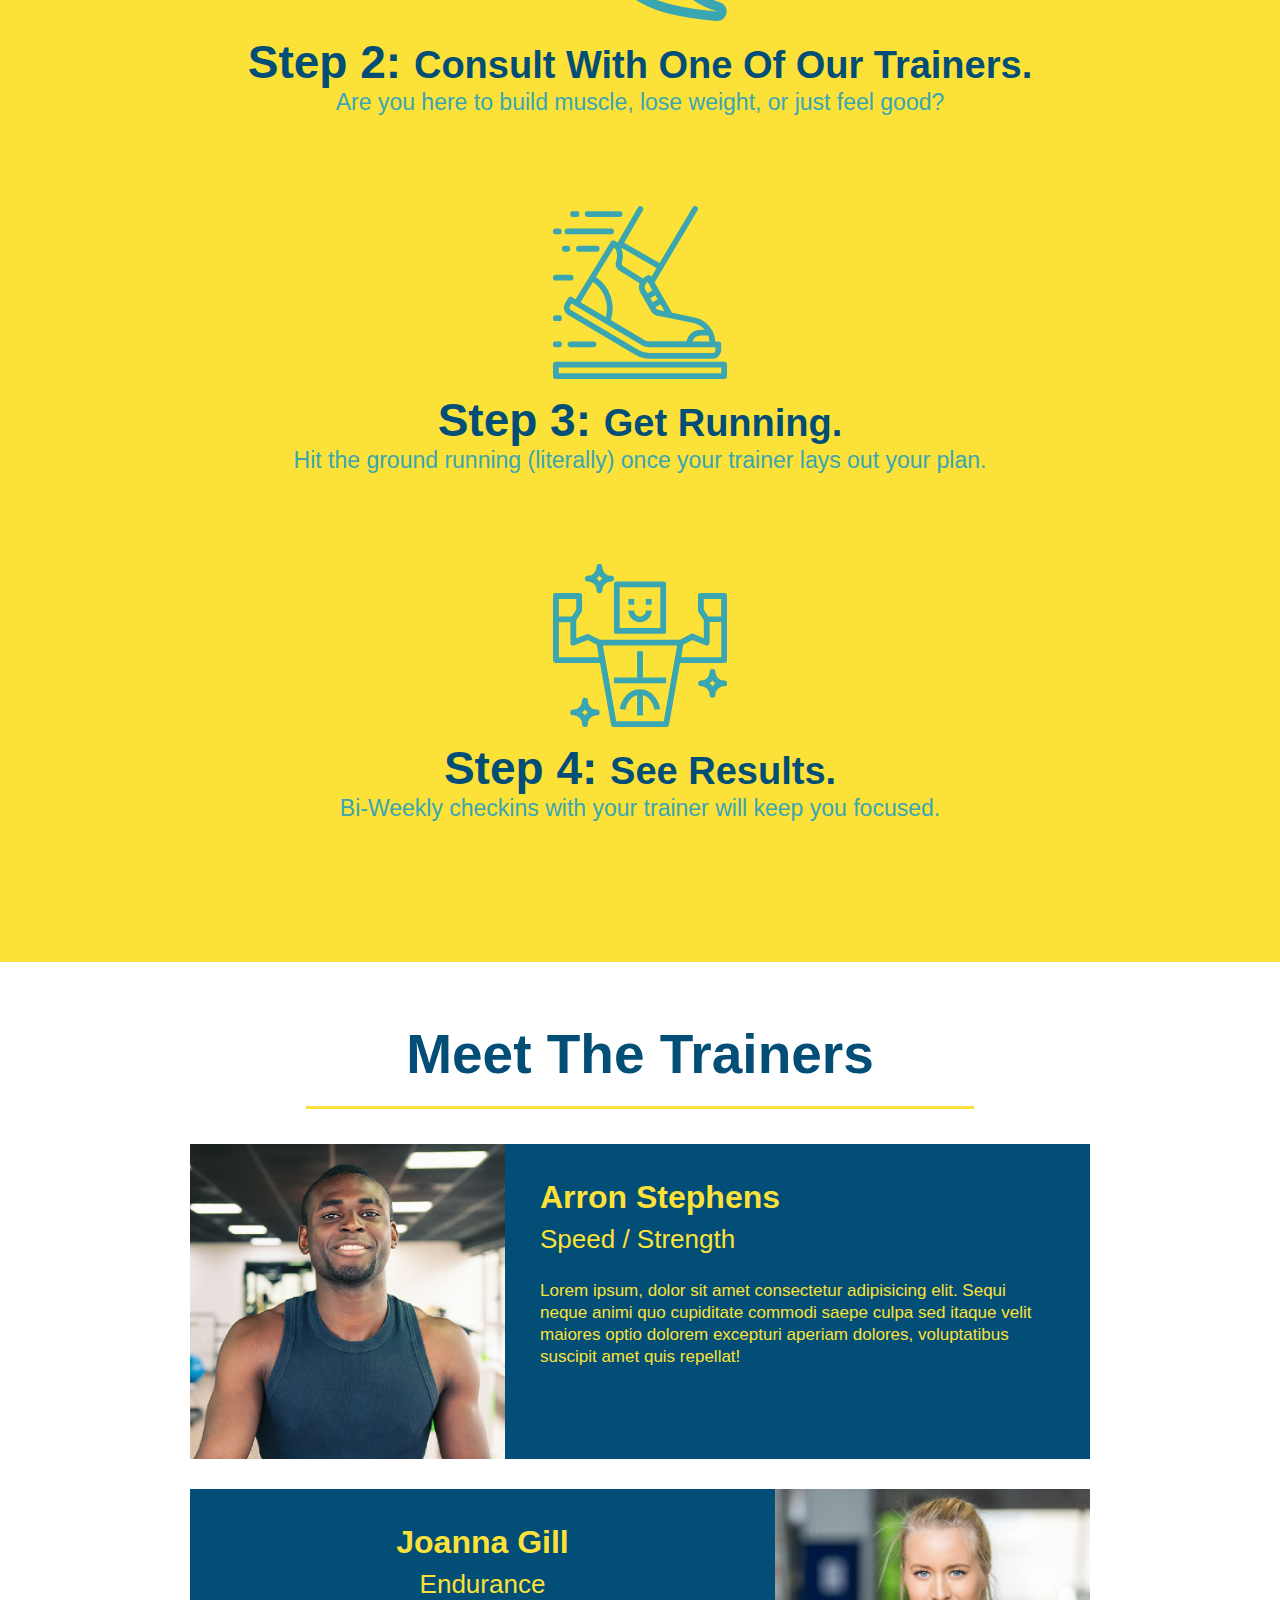
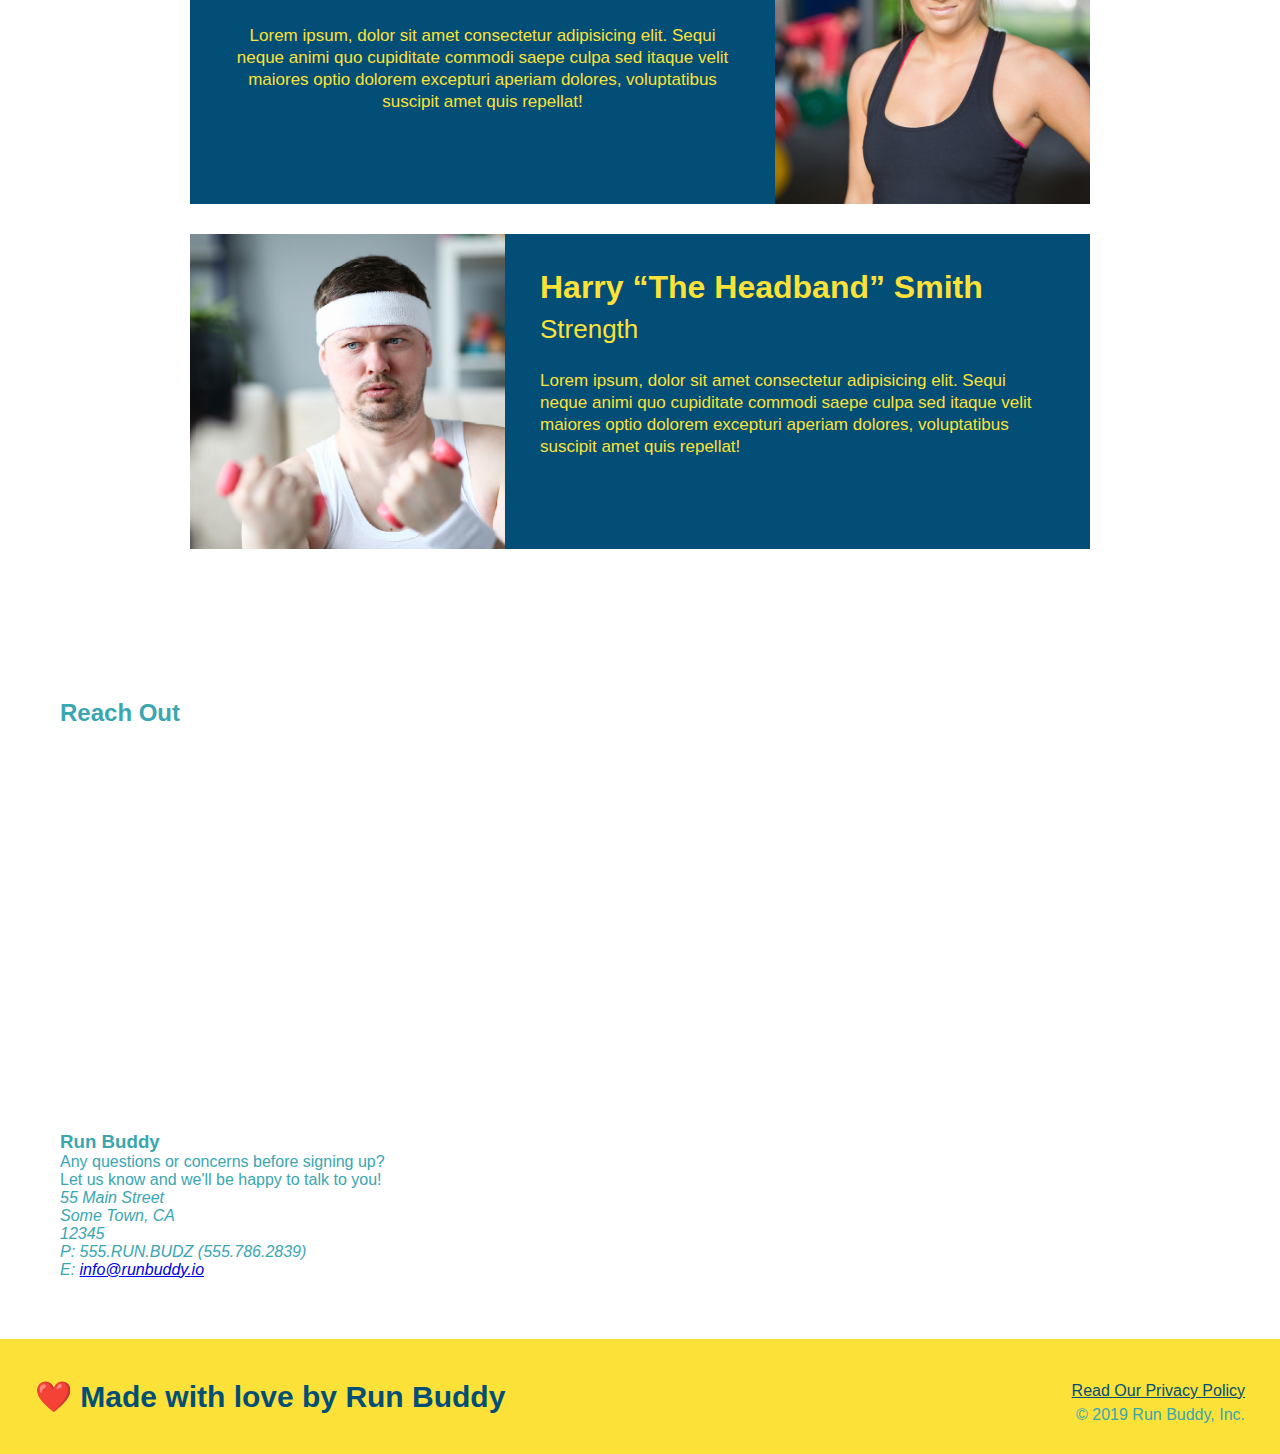
==== commit 79cc7e50: "added iframe" ====
--- a/index.html
+++ b/index.html
@@ -152,13 +152,99 @@
         </section>
 
         <!--Meet The Trainers Section-->
-        <section id="your-trainers">
-            <h2>Meet The Trainers</h2>
+        <section id="your-trainers" class="trainers">
+
+            <h2 class="section-title primary-border">Meet The Trainers</h2>
+
+            <!--Trainer 1-->
+            <article class="trainer">
+
+                <img src="./assets/images/trainer-1.jpg" alt="Arron Stephens in his workout clothes, ready to pump iron"/>
+
+                <div class="trainer-bio text-left">
+                    <h3>Arron Stephens</h3>
+
+                    <h4>Speed / Strength</h4>
+
+                    <p>
+                        Lorem ipsum, dolor sit amet consectetur adipisicing elit. Sequi neque animi quo cupiditate commodi saepe culpa sed
+                        itaque velit maiores optio dolorem excepturi aperiam dolores, voluptatibus suscipit amet quis repellat!
+                    </p>
+
+                </div>
+            </article>
+
+            <!--Trainer 2-->
+            <article class="trainer">
+
+                <div class="trainer-bio ">
+                    <h3>Joanna Gill</h3>
+
+                    <h4>Endurance</h4>
+
+                    <p>
+                        Lorem ipsum, dolor sit amet consectetur adipisicing elit. Sequi neque animi quo cupiditate commodi saepe culpa sed
+                        itaque velit maiores optio dolorem excepturi aperiam dolores, voluptatibus suscipit amet quis repellat!
+                    </p>
+
+                </div>
+
+                <img src="./assets/images/trainer-2.jpg" alt="Joanna Gill in her workout clothes, ready to pump iron"/>
+            </article>
+
+            <!--Trainer 3-->
+            <article class="trainer">
+
+                <img src="./assets/images/trainer-3.jpg" alt="Harry Smith in his workout clothes, ready to pump iron"/>
+
+                <div class="trainer-bio text-left">
+                    <h3>Harry <q>The Headband</q> Smith</h3>
+
+                    <h4>Strength</h4>
+
+                    <p>
+                        Lorem ipsum, dolor sit amet consectetur adipisicing elit. Sequi neque animi quo cupiditate commodi saepe culpa sed
+                        itaque velit maiores optio dolorem excepturi aperiam dolores, voluptatibus suscipit amet quis repellat!
+                    </p>
+
+                </div>
+            </article>
+
+
         </section>
 
         <!--Reach Out Section-->
         <section id="reach-out">
             <h2>Reach Out</h2>
+
+            <div class="contact-info">
+                <iframe src="https://www.google.com/maps/embed?pb=!1m18!1m12!1m3!1d3468.789794617079!2d-98.60854068450627!3d29.60979634592794!2m3!1f0!2f0!3f0!3m2!1i1024!2i768!4f13.1!3m3!1m2!1s0x865c642f6d1f1c47%3A0x44981d9dbe6b1f3a!2s17803%20La%20Cantera%20Terrace%2C%20San%20Antonio%2C%20TX%2078256!5e0!3m2!1sen!2sus!4v1651366116287!5m2!1sen!2sus" 
+                width="400" 
+                height="400" 
+                style="border:0;" 
+                allowfullscreen="" 
+                loading="lazy" 
+                referrerpolicy="no-referrer-when-downgrade">
+                </iframe>
+
+                <h3>Run Buddy</h3>
+
+                <p>
+                    Any questions or concerns before signing up?
+                    <br/>
+                    Let us know and we'll be happy to talk to you!
+                </p>
+
+                <address>
+                    55 Main Street <br/>
+                    Some Town, CA <br/>
+                    12345 <br/>
+
+                    P: 555.RUN.BUDZ (555.786.2839) <br/>
+                    E: <a href="mailto:info@runbuddy.io">info@runbuddy.io</a>
+                </address>
+
+            </div>
         </section>
 
         <!--Footer Section-->
--- a/assets/css/style.css
+++ b/assets/css/style.css
@@ -235,4 +235,66 @@
 
 .secondary-border{
     border-color: #39a6b2;
+}
+
+/**** Meet the Trainers Section****/
+.trainers{
+    text-align: center;
+}
+
+.trainer{
+    width: 900px;
+
+    margin: 0 auto 30px auto;
+
+    background-color: #024e76;
+
+    color: #fce138;
+
+    overflow: auto;
+}
+
+.trainer img{
+    width: 35%;
+
+    float: left;
+}
+
+.trainer-bio{
+    padding: 35px;
+
+    float: left;
+
+    width: 65%;
+}
+
+.text-left{
+    text-align: left;
+}
+
+.text-right{
+    text-align: right;
+}
+
+.trainer-bio h3{
+    font-size: 32px;
+
+    margin-bottom: 8px;
+
+}
+
+.trainer-bio h4{
+    font-weight: lighter;
+
+    font-size: 26px;
+
+    margin-bottom: 25px;
+
+
+}
+
+.trainer-bio p{
+    font-size: 17px;
+
+    line-height: 1.3;
 }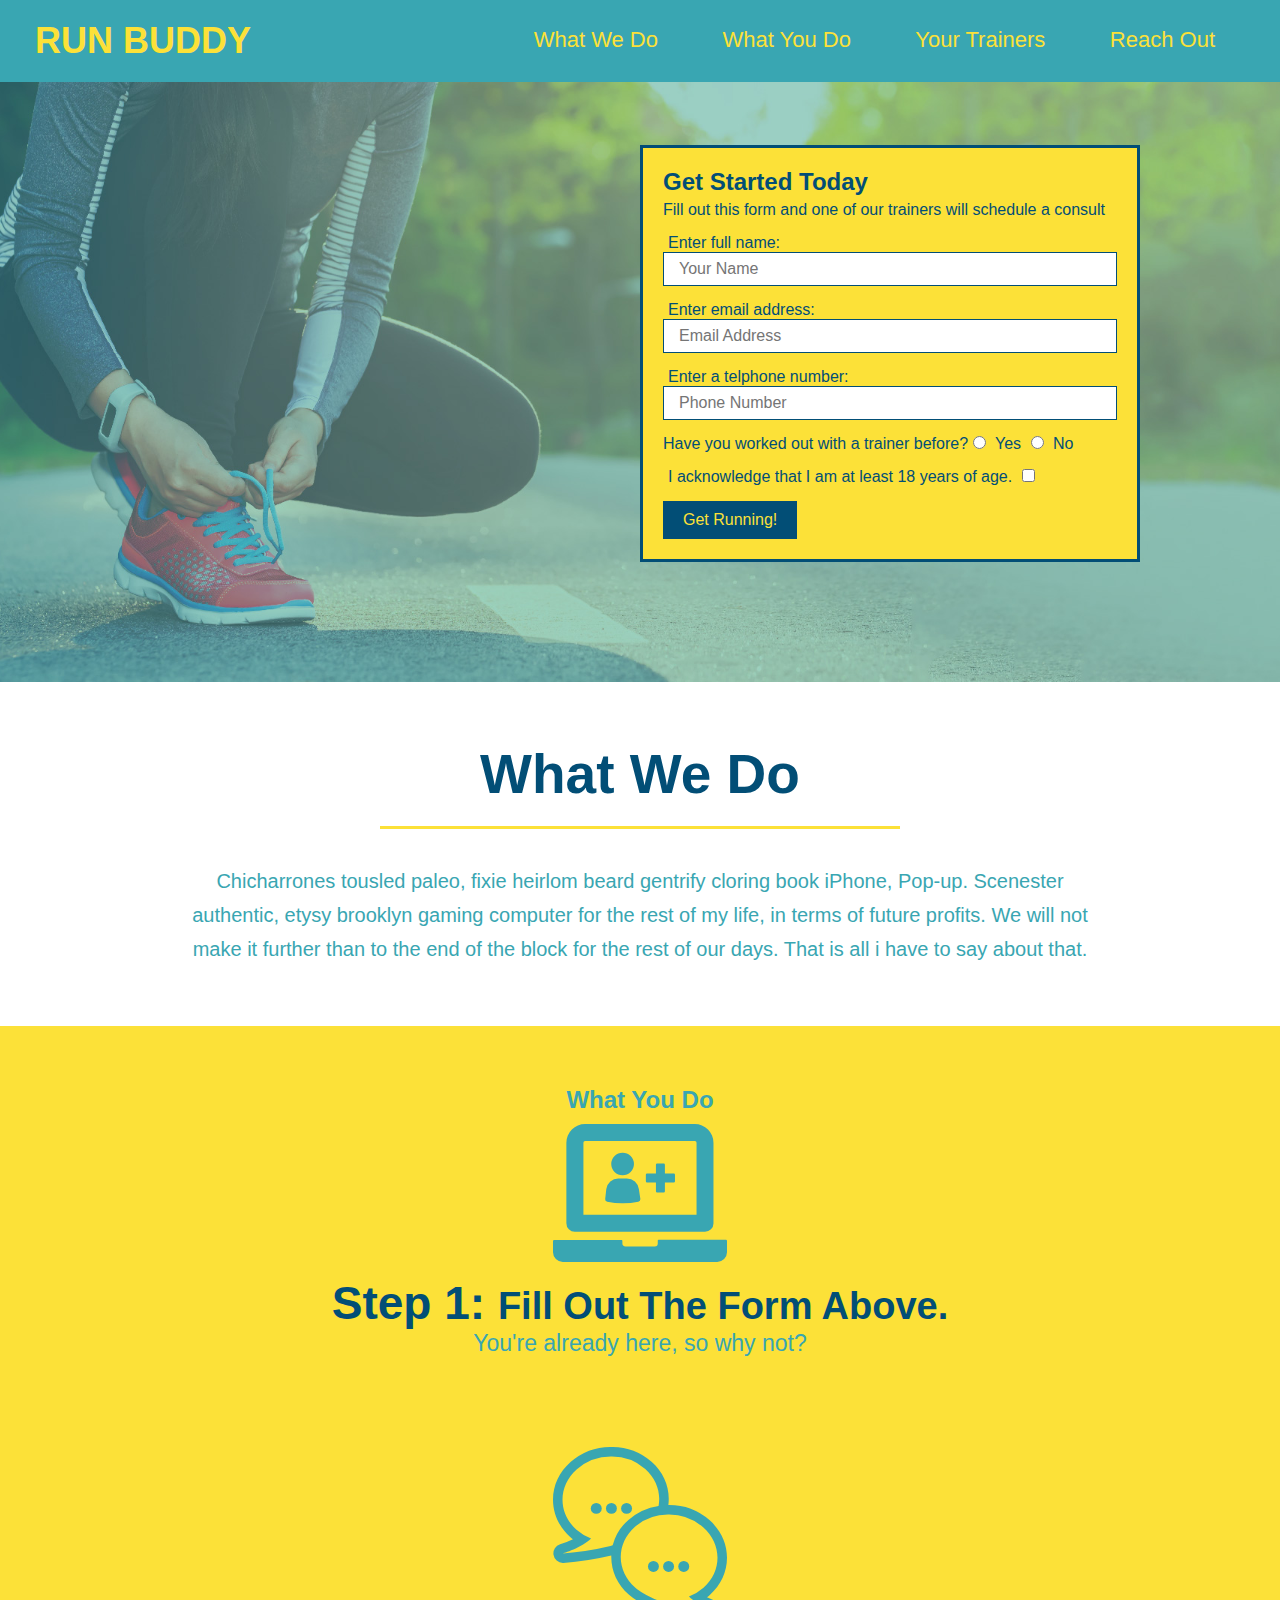
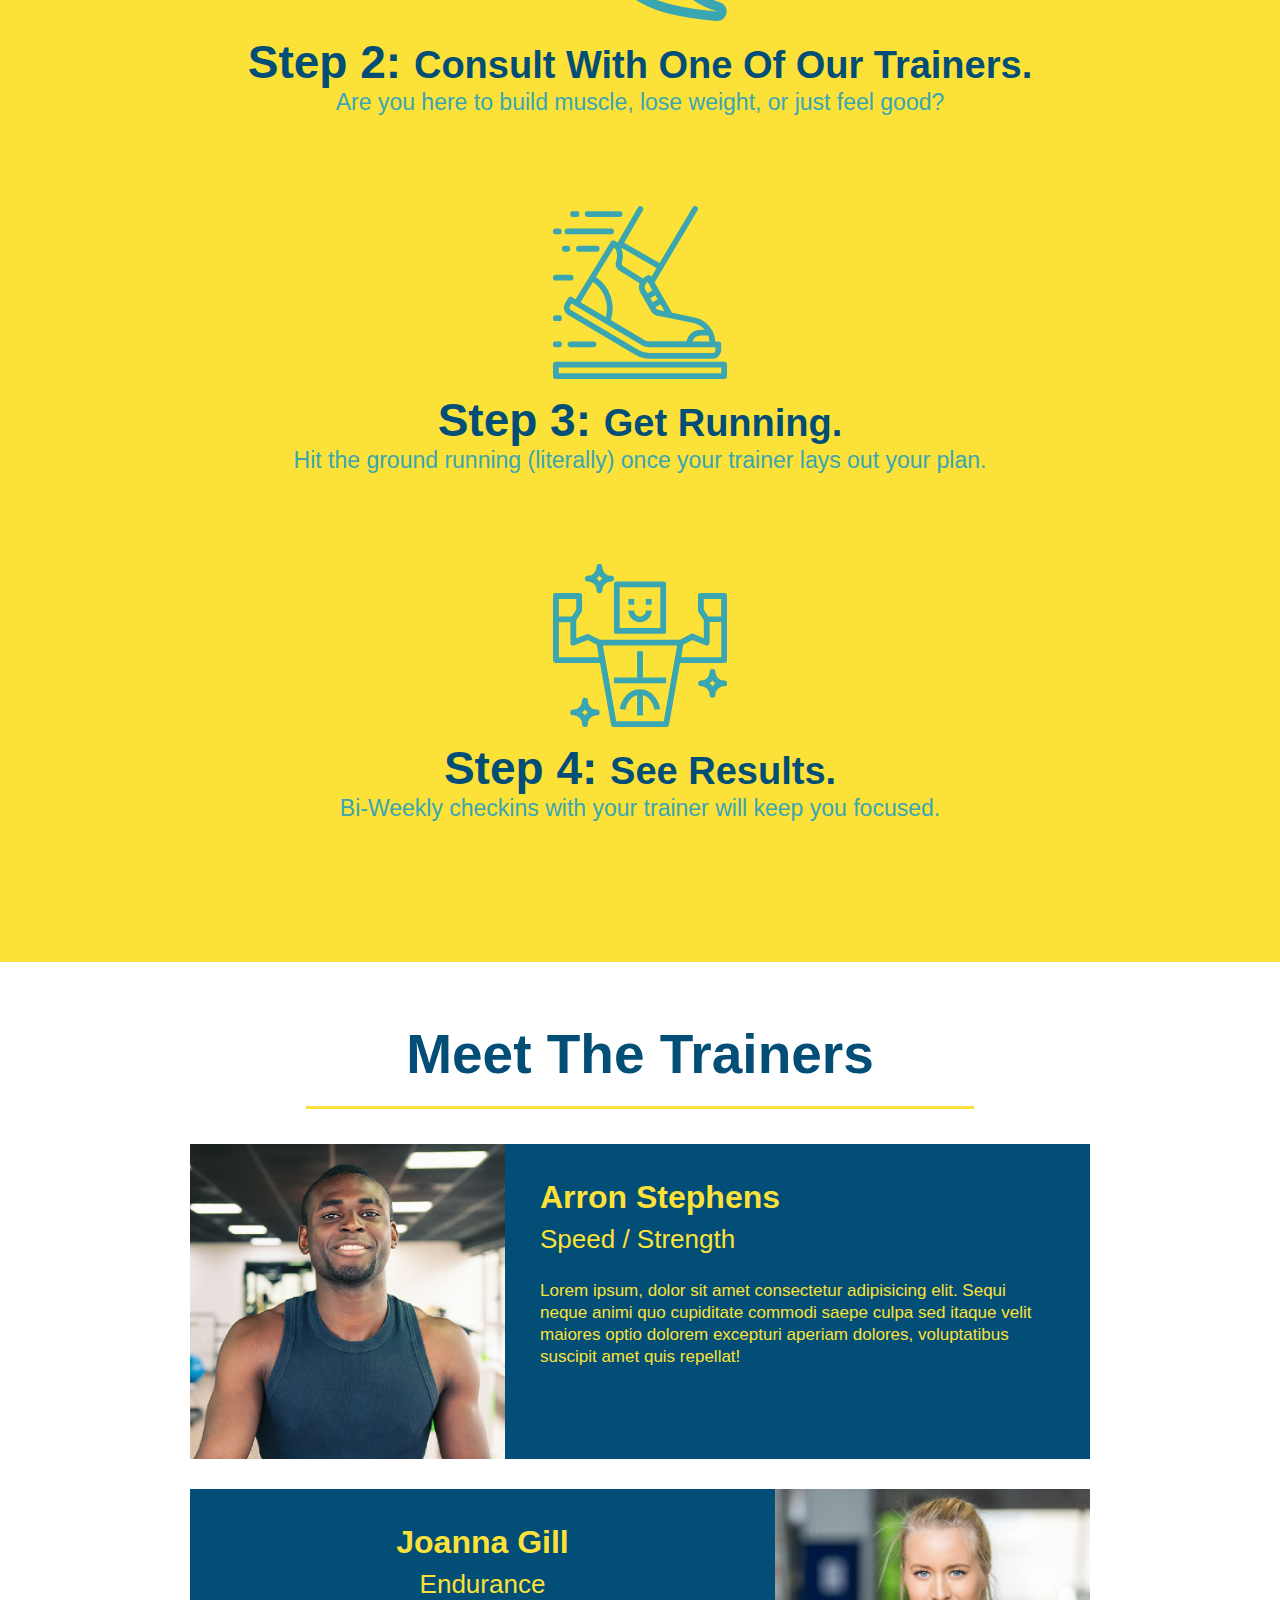
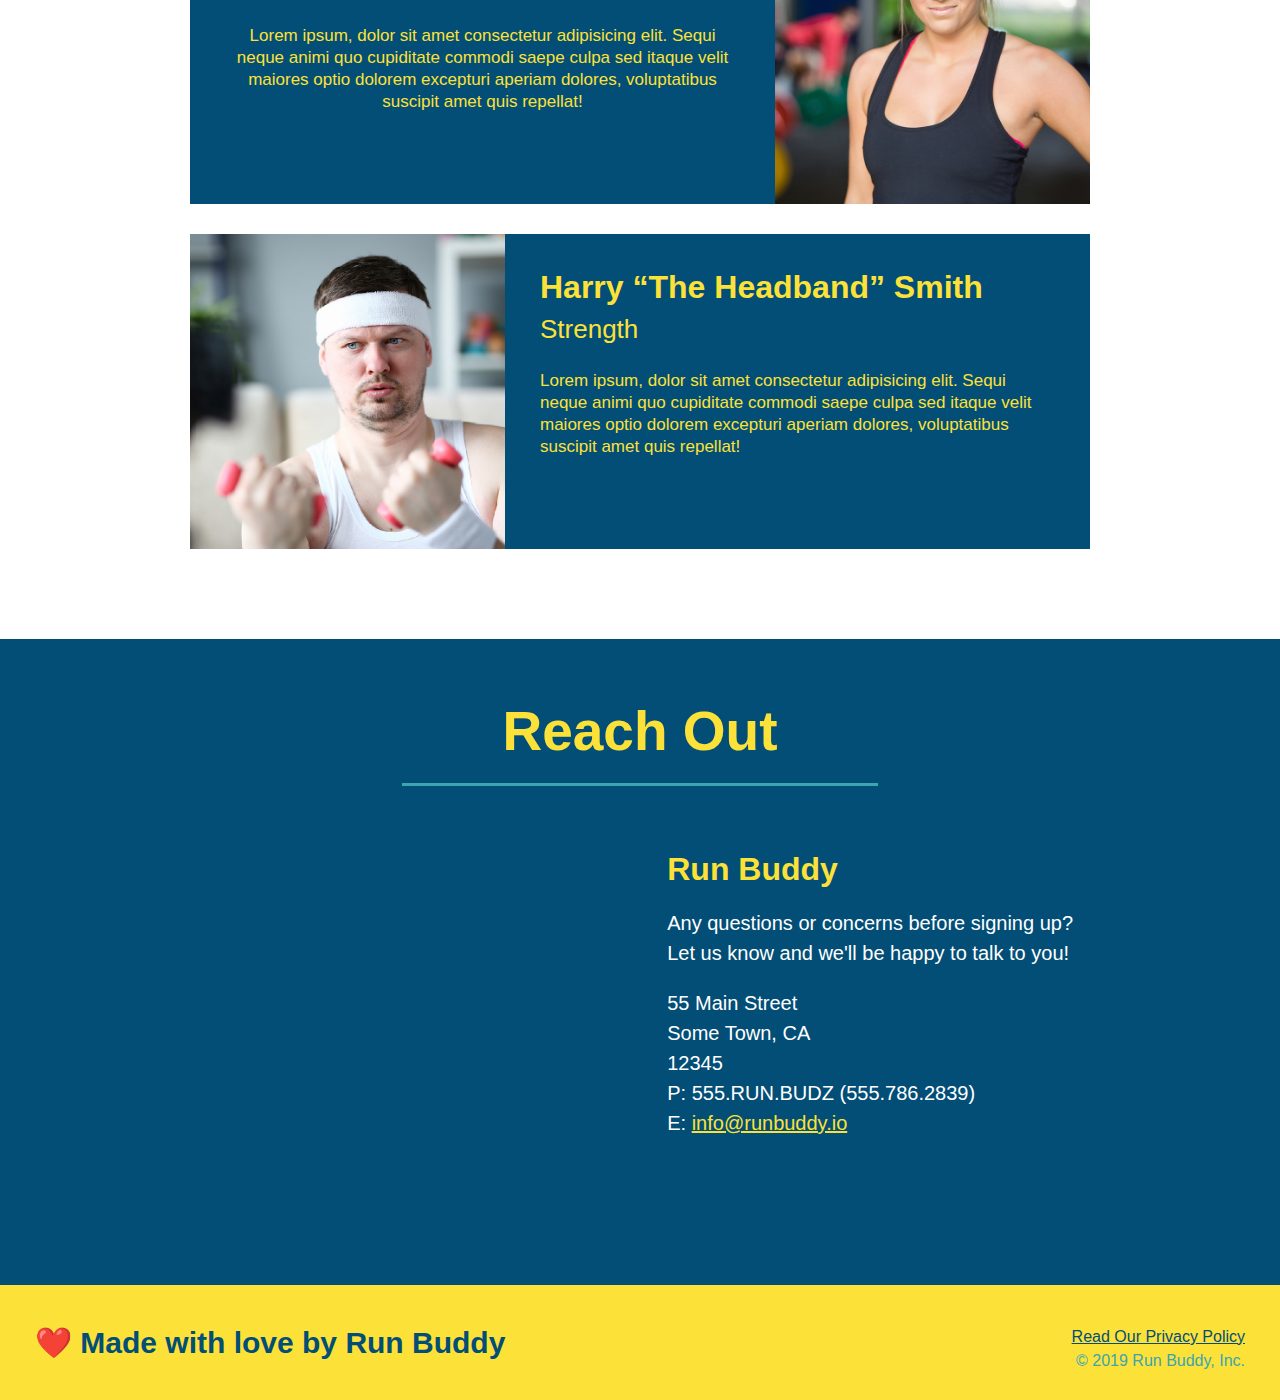
==== commit 28f244b9: "Reach Out section added" ====
--- a/index.html
+++ b/index.html
@@ -214,8 +214,8 @@
         </section>
 
         <!--Reach Out Section-->
-        <section id="reach-out">
-            <h2>Reach Out</h2>
+        <section id="reach-out" class="contact">
+            <h2 class="section-title secondary-border">Reach Out</h2>
 
             <div class="contact-info">
                 <iframe src="https://www.google.com/maps/embed?pb=!1m18!1m12!1m3!1d3468.789794617079!2d-98.60854068450627!3d29.60979634592794!2m3!1f0!2f0!3f0!3m2!1i1024!2i768!4f13.1!3m3!1m2!1s0x865c642f6d1f1c47%3A0x44981d9dbe6b1f3a!2s17803%20La%20Cantera%20Terrace%2C%20San%20Antonio%2C%20TX%2078256!5e0!3m2!1sen!2sus!4v1651366116287!5m2!1sen!2sus" 
@@ -226,24 +226,24 @@
                 loading="lazy" 
                 referrerpolicy="no-referrer-when-downgrade">
                 </iframe>
-
-                <h3>Run Buddy</h3>
-
-                <p>
-                    Any questions or concerns before signing up?
-                    <br/>
-                    Let us know and we'll be happy to talk to you!
-                </p>
-
-                <address>
-                    55 Main Street <br/>
-                    Some Town, CA <br/>
-                    12345 <br/>
-
-                    P: 555.RUN.BUDZ (555.786.2839) <br/>
-                    E: <a href="mailto:info@runbuddy.io">info@runbuddy.io</a>
-                </address>
-
+                <div>
+                    <h3>Run Buddy</h3>
+
+                    <p>
+                        Any questions or concerns before signing up?
+                        <br/>
+                        Let us know and we'll be happy to talk to you!
+                    </p>
+
+                    <address>
+                        55 Main Street <br/>
+                        Some Town, CA <br/>
+                        12345 <br/>
+
+                        P: 555.RUN.BUDZ (555.786.2839) <br/>
+                        E: <a href="mailto:info@runbuddy.io">info@runbuddy.io</a>
+                    </address>
+                </div>
             </div>
         </section>
 
--- a/assets/css/style.css
+++ b/assets/css/style.css
@@ -297,4 +297,57 @@
     font-size: 17px;
 
     line-height: 1.3;
-}+}
+
+/**** Contact Section ****/
+.contact{
+    text-align: center;
+
+    background: #024e76;
+}
+
+.contact h2{
+    color: #fce138;
+}
+
+.contact-info iframe{
+    width: 400px;
+
+    height: 400px;
+
+}
+
+.contact-info div{
+    width: 410px;
+
+    display: inline-block;
+
+    vertical-align: top;
+
+    text-align: left;
+
+    margin: 30px 0 0 60px;
+
+    color: white;
+}
+
+.contact-info h3{
+    color: #fce138;
+
+    font-size: 32px;
+}
+
+.contact-info p, .contact-info address{
+    margin: 20px 0;
+
+    line-height: 1.5;
+
+    font-size: 20px;
+
+    font-style: normal;
+}
+
+.contact-info a{
+    color: #fce138;
+}
+/**** Reach Out styles end ****/